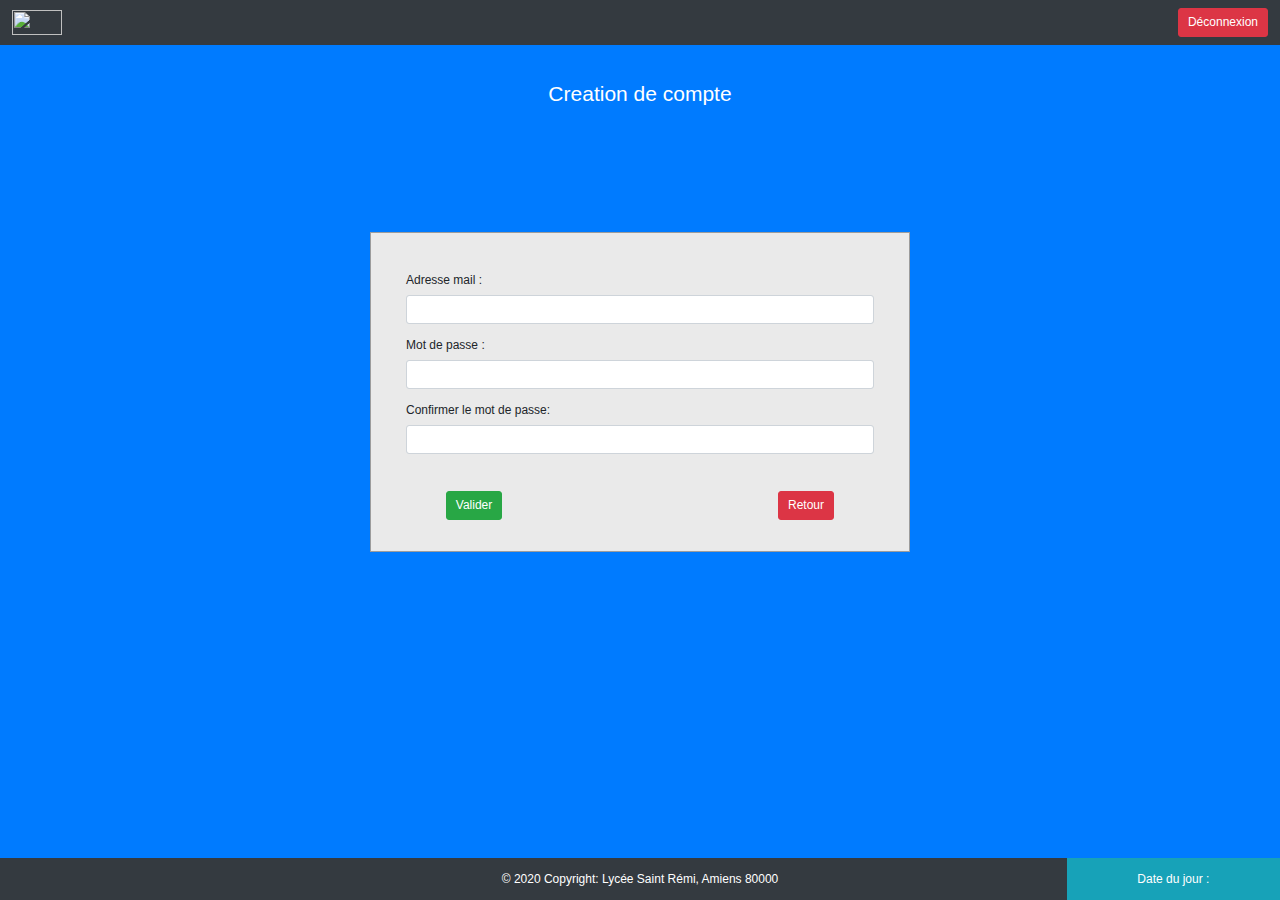
==== pageCreation/creationSession.html @ 226f3b45 "modification renommer fichier" ====
<!DOCTYPE html>
<html lang="fr">
<head>
    <title>Formulaire de création de compte</title>
    <meta charset="utf-8">
    <meta name="viewport" content="width=device-width, initial-scale=1, maximum-scale=1, user-scalable=no">
    <link rel="icon" type="image/png" href="../img/logo.png">

    <link rel="stylesheet" href="css/webfonts/all.min.css">
    <link rel="stylesheet" href="../composant/bootstrap/bootstrap.min.css">
    <link rel="stylesheet" href="../composant/confirm/jquery-confirm.min.css">
    <link rel="stylesheet" href="css/style.css">
    <link rel="stylesheet" href="../composant/noty/animate.css">
    <link rel="stylesheet" href="../composant/noty/noty.css">
    <link rel="stylesheet" href="../composant/noty/sunset.css">

    <script src="../composant/jquery.js"></script>
    <script src="../composant/bootstrap/bootstrap.bundle.min.js"></script>
    <script src="../composant/confirm/jquery-confirm.min.js"></script>
    <script src="../composant/personnel/class.std.js"></script>
    <script src="../composant/noty/noty.min.js"></script>
    <script src="js/index.js"></script>
</head>

<body>
<div id="menu"></div>

<div id="creation">
    <h3 class="text-center text-white pt-5">Creation de compte</h3>
    <div class="container">
        <div id="creation-row" class="row justify-content-center align-items-center">
            <div id="creation-column" class="col-md-6">
                <div id="creation-box" class="col-md-12">
                    <form id="creation-form" class="form" action="" method="post">
                        <div class="form-group mt-4">
                            <label for="email">Adresse mail :</label><br>
                            <input type="text" name="username" id="email" class="form-control">
                        </div>
                        <div class="form-group">
                            <label for="password">Mot de passe :</label><br>
                            <input type="text" name="password" id="password" class="form-control">
                        </div>
                        <div class="form-group">
                            <label for="confirmation">Confirmer le mot de passe:</label><br>
                            <input type="text" name="confirmation" id="confirmation" class="form-control">
                        </div>
                        <div class="row">
                            <div class="col-4">
                                <div class="form-group text-center">
                                    <button id="btnAjouter" type="button" class="btn btn-success" style="margin-top: 25px">Valider
                                    </button>
                                </div>
                            </div>
                            <div class="col-4">
                                <div class="form-group text-center mt-4">
                                    <div id="msg"></div>
                                </div>
                            </div>
                            <div class="col-4">
                                <div class="form-group text-center">
                                    <button type="button" class="btn btn-danger" style="margin-top: 25px">
                                        <a href="../index.html" class="text-white" style="text-decoration: none">Retour</a>
                                    </button>
                                </div>
                            </div>
                        </div>
                    </form>
                </div>
            </div>
        </div>
    </div>
</div>


<div id="pied"></div>

</body>
</html>
---- pageCreation/css/style.css ----
html  {
    height: 100%;
    font-size: 50%;  /* 62.5% of 16px = 10px */
}

body {
    font-family: 'Open Sans', sans-serif;
    margin: 0;
    padding: 0;
    background-color: #007bff;
    height: 100vh;
}

#creation .container #creation-row #creation-column #creation-box {
    margin-top: 120px;
    max-width: 600px;
    height: 320px;
    border: 1px solid #9C9C9C;
    background-color: #EAEAEA;
}
#creation .container #creation-row #creation-column #creation-box #creation-form {
    padding: 20px;
}


/* fixer certains paramètres en fonction de la taille de l'écran
Extra small <576px	Small ≥576px	 Medium ≥768px Large ≥992px	 Extra large ≥1200px
*/

/* pour une taille inférieure à 576 px */
@media (max-width: 576px) {
    .masquer {
        display : none;
    }
    .card-columns {
        column-count: 1;
    }
}

/* à partir de 576 px */
@media (min-width: 576px) {
    html  { font-size: 75.0%;  /* 75% of 16px = 12px */}
    .card-columns {
        column-count: 2;
    }
}

/* à partir de 768 px  */
@media (min-width: 768px) {
    .card-columns {
        column-count: 2;
    }
}

/* à partir de 992 px  */
@media (min-width: 992px) {
    .card-columns {
        column-count: 3;
    }
}

/* à partir de 1200 px */
@media (min-width: 1200px) {
    .card-columns {
        column-count: 4;
    }
}

/* à partir de 1600 px  */
@media (min-width: 1600px) {
    .card-columns {
        column-count: 5;
    }
}
---- composant/noty/noty.css ----
.noty_layout_mixin, #noty_layout__top, #noty_layout__topLeft, #noty_layout__topCenter, #noty_layout__topRight, #noty_layout__bottom, #noty_layout__bottomLeft, #noty_layout__bottomCenter, #noty_layout__bottomRight, #noty_layout__center, #noty_layout__centerLeft, #noty_layout__centerRight {
  position: fixed;
  margin: 0;
  padding: 0;
  z-index: 9999999;
  -webkit-transform: translateZ(0) scale(1, 1);
          transform: translateZ(0) scale(1, 1);
  -webkit-backface-visibility: hidden;
          backface-visibility: hidden;
  -webkit-font-smoothing: subpixel-antialiased;
  filter: blur(0);
  -webkit-filter: blur(0);
  max-width: 90%; }

#noty_layout__top {
  top: 0;
  left: 5%;
  width: 90%; }

#noty_layout__topLeft {
  top: 20px;
  left: 20px;
  width: 325px; }

#noty_layout__topCenter {
  top: 5%;
  left: 50%;
  width: 325px;
  -webkit-transform: translate(-webkit-calc(-50% - .5px)) translateZ(0) scale(1, 1);
          transform: translate(calc(-50% - .5px)) translateZ(0) scale(1, 1); }

#noty_layout__topRight {
  top: 20px;
  right: 20px;
  width: 325px; }

#noty_layout__bottom {
  bottom: 0;
  left: 5%;
  width: 90%; }

#noty_layout__bottomLeft {
  bottom: 20px;
  left: 20px;
  width: 325px; }

#noty_layout__bottomCenter {
  bottom: 5%;
  left: 50%;
  width: 325px;
  -webkit-transform: translate(-webkit-calc(-50% - .5px)) translateZ(0) scale(1, 1);
          transform: translate(calc(-50% - .5px)) translateZ(0) scale(1, 1); }

#noty_layout__bottomRight {
  bottom: 20px;
  right: 20px;
  width: 325px; }

#noty_layout__center {
  top: 50%;
  left: 50%;
  width: 325px;
  -webkit-transform: translate(-webkit-calc(-50% - .5px), -webkit-calc(-50% - .5px)) translateZ(0) scale(1, 1);
          transform: translate(calc(-50% - .5px), calc(-50% - .5px)) translateZ(0) scale(1, 1); }

#noty_layout__centerLeft {
  top: 50%;
  left: 20px;
  width: 325px;
  -webkit-transform: translate(0, -webkit-calc(-50% - .5px)) translateZ(0) scale(1, 1);
          transform: translate(0, calc(-50% - .5px)) translateZ(0) scale(1, 1); }

#noty_layout__centerRight {
  top: 50%;
  right: 20px;
  width: 325px;
  -webkit-transform: translate(0, -webkit-calc(-50% - .5px)) translateZ(0) scale(1, 1);
          transform: translate(0, calc(-50% - .5px)) translateZ(0) scale(1, 1); }

.noty_progressbar {
  display: none; }

.noty_has_timeout.noty_has_progressbar .noty_progressbar {
  display: block;
  position: absolute;
  left: 0;
  bottom: 0;
  height: 3px;
  width: 100%;
  background-color: #646464;
  opacity: 0.2;
  filter: alpha(opacity=10); }

.noty_bar {
  -webkit-backface-visibility: hidden;
  -webkit-transform: translate(0, 0) translateZ(0) scale(1, 1);
  -ms-transform: translate(0, 0) scale(1, 1);
      transform: translate(0, 0) scale(1, 1);
  -webkit-font-smoothing: subpixel-antialiased;
  overflow: hidden; }

.noty_effects_open {
  opacity: 0;
  -webkit-transform: translate(50%);
      -ms-transform: translate(50%);
          transform: translate(50%);
  -webkit-animation: noty_anim_in 0.5s cubic-bezier(0.68, -0.55, 0.265, 1.55);
          animation: noty_anim_in 0.5s cubic-bezier(0.68, -0.55, 0.265, 1.55);
  -webkit-animation-fill-mode: forwards;
          animation-fill-mode: forwards; }

.noty_effects_close {
  -webkit-animation: noty_anim_out 0.5s cubic-bezier(0.68, -0.55, 0.265, 1.55);
          animation: noty_anim_out 0.5s cubic-bezier(0.68, -0.55, 0.265, 1.55);
  -webkit-animation-fill-mode: forwards;
          animation-fill-mode: forwards; }

.noty_fix_effects_height {
  -webkit-animation: noty_anim_height 75ms ease-out;
          animation: noty_anim_height 75ms ease-out; }

.noty_close_with_click {
  cursor: pointer; }

.noty_close_button {
  position: absolute;
  top: 2px;
  right: 2px;
  font-weight: bold;
  width: 20px;
  height: 20px;
  text-align: center;
  line-height: 20px;
  background-color: rgba(0, 0, 0, 0.05);
  border-radius: 2px;
  cursor: pointer;
  -webkit-transition: all .2s ease-out;
  transition: all .2s ease-out; }

.noty_close_button:hover {
  background-color: rgba(0, 0, 0, 0.1); }

.noty_modal {
  position: fixed;
  width: 100%;
  height: 100%;
  background-color: #000;
  z-index: 10000;
  opacity: .3;
  left: 0;
  top: 0; }

.noty_modal.noty_modal_open {
  opacity: 0;
  -webkit-animation: noty_modal_in .3s ease-out;
          animation: noty_modal_in .3s ease-out; }

.noty_modal.noty_modal_close {
  -webkit-animation: noty_modal_out .3s ease-out;
          animation: noty_modal_out .3s ease-out;
  -webkit-animation-fill-mode: forwards;
          animation-fill-mode: forwards; }

@-webkit-keyframes noty_modal_in {
  100% {
    opacity: .3; } }

@keyframes noty_modal_in {
  100% {
    opacity: .3; } }

@-webkit-keyframes noty_modal_out {
  100% {
    opacity: 0; } }

@keyframes noty_modal_out {
  100% {
    opacity: 0; } }

@keyframes noty_modal_out {
  100% {
    opacity: 0; } }

@-webkit-keyframes noty_anim_in {
  100% {
    -webkit-transform: translate(0);
            transform: translate(0);
    opacity: 1; } }

@keyframes noty_anim_in {
  100% {
    -webkit-transform: translate(0);
            transform: translate(0);
    opacity: 1; } }

@-webkit-keyframes noty_anim_out {
  100% {
    -webkit-transform: translate(50%);
            transform: translate(50%);
    opacity: 0; } }

@keyframes noty_anim_out {
  100% {
    -webkit-transform: translate(50%);
            transform: translate(50%);
    opacity: 0; } }

@-webkit-keyframes noty_anim_height {
  100% {
    height: 0; } }

@keyframes noty_anim_height {
  100% {
    height: 0; } }

/*# sourceMappingURL=noty.css.map*/
---- composant/noty/sunset.css ----
.noty_theme__sunset.noty_bar {
  margin: 4px 0;
  overflow: hidden;
  border-radius: 2px;
  position: relative; }
  .noty_theme__sunset.noty_bar .noty_body {
    padding: 10px;
    font-size: 14px;
    text-shadow: 1px 1px 1px rgba(0, 0, 0, 0.1); }
  .noty_theme__sunset.noty_bar .noty_buttons {
    padding: 10px; }

.noty_theme__sunset.noty_type__alert,
.noty_theme__sunset.noty_type__notification {
  background-color: #073B4C;
  color: #fff; }
  .noty_theme__sunset.noty_type__alert .noty_progressbar,
  .noty_theme__sunset.noty_type__notification .noty_progressbar {
    background-color: #fff; }

.noty_theme__sunset.noty_type__warning {
  background-color: #FFD166;
  color: #fff; }

.noty_theme__sunset.noty_type__error {
  background-color: #EF476F;
  color: #fff; }
  .noty_theme__sunset.noty_type__error .noty_progressbar {
    opacity: .4; }

.noty_theme__sunset.noty_type__info,
.noty_theme__sunset.noty_type__information {
  background-color: #118AB2;
  color: #fff; }
  .noty_theme__sunset.noty_type__info .noty_progressbar,
  .noty_theme__sunset.noty_type__information .noty_progressbar {
    opacity: .6; }

.noty_theme__sunset.noty_type__success {
  background-color: #06D6A0;
  color: #fff; }
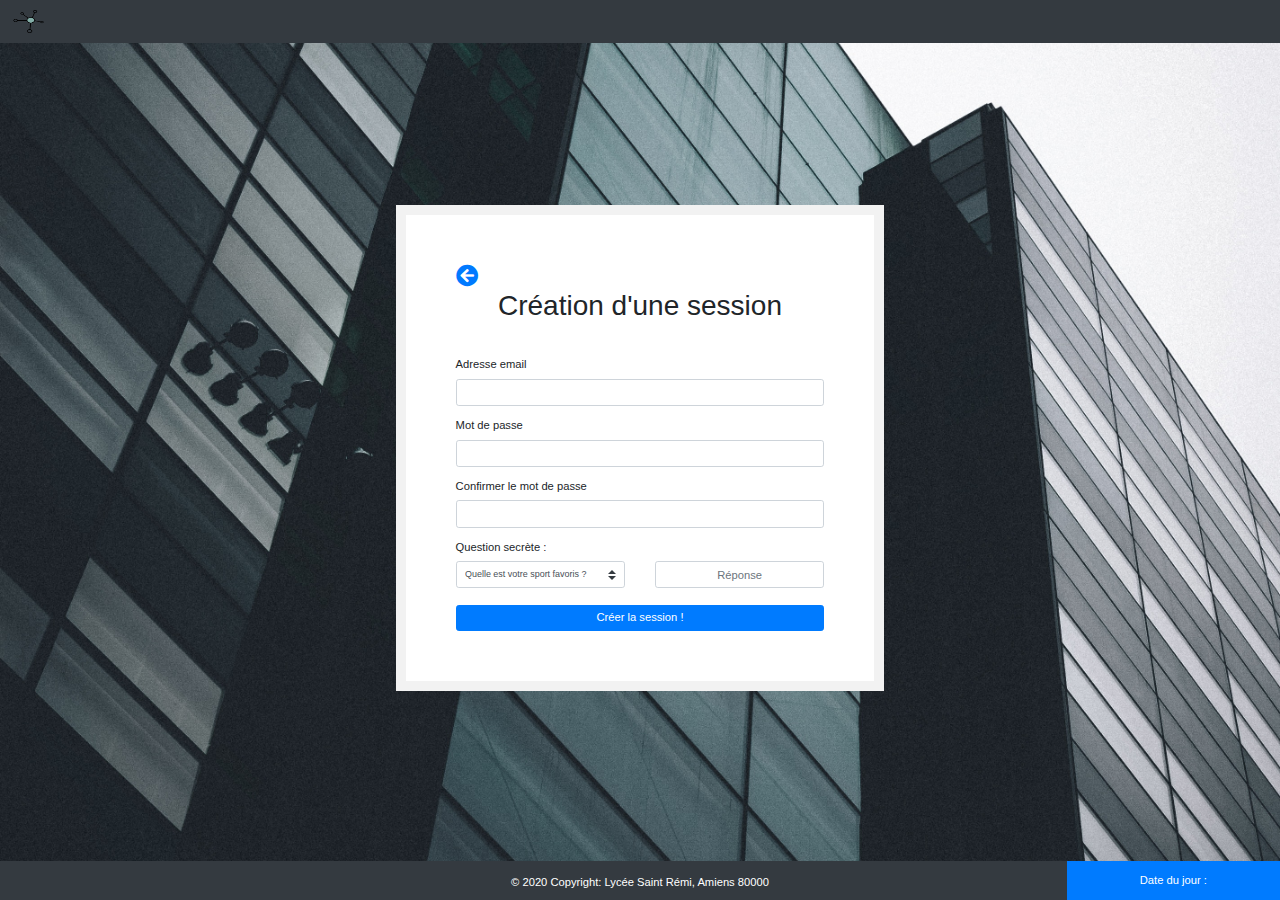
==== commit 90867d56: "New Update" ====
--- a/pageCreation/creationSession.html
+++ b/pageCreation/creationSession.html
@@ -6,70 +6,70 @@
     <meta name="viewport" content="width=device-width, initial-scale=1, maximum-scale=1, user-scalable=no">
     <link rel="icon" type="image/png" href="../img/logo.png">
 
-    <link rel="stylesheet" href="css/webfonts/all.min.css">
+    <link rel="stylesheet" href="../css/webfonts/all.min.css">
     <link rel="stylesheet" href="../composant/bootstrap/bootstrap.min.css">
     <link rel="stylesheet" href="../composant/confirm/jquery-confirm.min.css">
     <link rel="stylesheet" href="css/style.css">
-    <link rel="stylesheet" href="../composant/noty/animate.css">
-    <link rel="stylesheet" href="../composant/noty/noty.css">
-    <link rel="stylesheet" href="../composant/noty/sunset.css">
+
 
     <script src="../composant/jquery.js"></script>
     <script src="../composant/bootstrap/bootstrap.bundle.min.js"></script>
     <script src="../composant/confirm/jquery-confirm.min.js"></script>
     <script src="../composant/personnel/class.std.js"></script>
-    <script src="../composant/noty/noty.min.js"></script>
+
     <script src="js/index.js"></script>
 </head>
 
 <body>
 <div id="menu"></div>
 
-<div id="creation">
-    <h3 class="text-center text-white pt-5">Creation de compte</h3>
-    <div class="container">
-        <div id="creation-row" class="row justify-content-center align-items-center">
-            <div id="creation-column" class="col-md-6">
-                <div id="creation-box" class="col-md-12">
-                    <form id="creation-form" class="form" action="" method="post">
-                        <div class="form-group mt-4">
-                            <label for="email">Adresse mail :</label><br>
-                            <input type="text" name="username" id="email" class="form-control">
+<div class="container d-flex h-100">
+    <div class="row align-self-center vw-100">
+        <div class="form-box m-auto">
+            <a href="../index.html">
+                <i class="fas fa-arrow-circle-left fa-2x"></i>
+            </a>
+            <h1>Création d'une session</h1>
+            <div class="form-group mt-5">
+                <label for="email">Adresse email</label>
+                <input class="form-control text-center" id="email" type="text" name="Email">
+                <div id="msgAjout1" class="text-danger text-center"></div>
+            </div>
+            <div class="form-group">
+                <label for="password">Mot de passe</label>
+                <input class="form-control text-center" id="password" type="text" name="Password">
+                <div id="msgAjout2" class="text-danger text-center"></div>
+            </div>
+            <div class="form-group">
+                <label for="confirmation">Confirmer le mot de passe</label>
+                <input class="form-control text-center" type="password" id="confirmation" name="Confirmation">
+                <div id="msgAjout3" class="text-danger text-center"></div>
+            </div>
+            <div class="form-group">
+                <label for="question">Question secrète :</label>
+                <div class="row">
+                    <div class="col-6">
+                        <div class="input-group" style="font-size: 0.8em">
+                            <select class="custom-select" id="question">
+                                <option selected>Quelle est votre deuxième prénom ?</option>
+                                <option selected>Quelle est votre couleur préférée ?</option>
+                                <option selected>Quelle est votre ville natale ?</option>
+                                <option selected>Quelle est votre sport favoris ?</option>
+                            </select>
                         </div>
-                        <div class="form-group">
-                            <label for="password">Mot de passe :</label><br>
-                            <input type="text" name="password" id="password" class="form-control">
-                        </div>
-                        <div class="form-group">
-                            <label for="confirmation">Confirmer le mot de passe:</label><br>
-                            <input type="text" name="confirmation" id="confirmation" class="form-control">
-                        </div>
-                        <div class="row">
-                            <div class="col-4">
-                                <div class="form-group text-center">
-                                    <button id="btnAjouter" type="button" class="btn btn-success" style="margin-top: 25px">Valider
-                                    </button>
-                                </div>
-                            </div>
-                            <div class="col-4">
-                                <div class="form-group text-center mt-4">
-                                    <div id="msg"></div>
-                                </div>
-                            </div>
-                            <div class="col-4">
-                                <div class="form-group text-center">
-                                    <button type="button" class="btn btn-danger" style="margin-top: 25px">
-                                        <a href="../index.html" class="text-white" style="text-decoration: none">Retour</a>
-                                    </button>
-                                </div>
-                            </div>
-                        </div>
-                    </form>
+                    </div>
+                    <div class="col-6">
+                        <input type="text" name="question" id="reponse" class="form-control text-center" placeholder="Réponse">
+                        <div id="msgAjout4" class="text-danger text-center"></div>
+                    </div>
                 </div>
             </div>
+            <div id="msg" class="mt-4 text-center text-danger"></div>
+            <button class="btn btn-primary pt-1" id="btnAjouter">Créer la session !</button>
         </div>
     </div>
 </div>
+
 
 
 <div id="pied"></div>
--- a/css/webfonts/all.min.css
+++ b/css/webfonts/all.min.css
@@ -0,0 +1,5 @@
+/*!
+ * Font Awesome Free 5.12.0 by @fontawesome - https://fontawesome.com
+ * License - https://fontawesome.com/license/free (Icons: CC BY 4.0, Fonts: SIL OFL 1.1, Code: MIT License)
+ */
+.fa,.fab,.fad,.fal,.far,.fas{-moz-osx-font-smoothing:grayscale;-webkit-font-smoothing:antialiased;display:inline-block;font-style:normal;font-variant:normal;text-rendering:auto;line-height:1}.fa-lg{font-size:1.33333em;line-height:.75em;vertical-align:-.0667em}.fa-xs{font-size:.75em}.fa-sm{font-size:.875em}.fa-1x{font-size:1em}.fa-2x{font-size:2em}.fa-3x{font-size:3em}.fa-4x{font-size:4em}.fa-5x{font-size:5em}.fa-6x{font-size:6em}.fa-7x{font-size:7em}.fa-8x{font-size:8em}.fa-9x{font-size:9em}.fa-10x{font-size:10em}.fa-fw{text-align:center;width:1.25em}.fa-ul{list-style-type:none;margin-left:2.5em;padding-left:0}.fa-ul>li{position:relative}.fa-li{left:-2em;position:absolute;text-align:center;width:2em;line-height:inherit}.fa-border{border:.08em solid #eee;border-radius:.1em;padding:.2em .25em .15em}.fa-pull-left{float:left}.fa-pull-right{float:right}.fa.fa-pull-left,.fab.fa-pull-left,.fal.fa-pull-left,.far.fa-pull-left,.fas.fa-pull-left{margin-right:.3em}.fa.fa-pull-right,.fab.fa-pull-right,.fal.fa-pull-right,.far.fa-pull-right,.fas.fa-pull-right{margin-left:.3em}.fa-spin{-webkit-animation:fa-spin 2s linear infinite;animation:fa-spin 2s linear infinite}.fa-pulse{-webkit-animation:fa-spin 1s steps(8) infinite;animation:fa-spin 1s steps(8) infinite}@-webkit-keyframes fa-spin{0%{-webkit-transform:rotate(0deg);transform:rotate(0deg)}to{-webkit-transform:rotate(1turn);transform:rotate(1turn)}}@keyframes fa-spin{0%{-webkit-transform:rotate(0deg);transform:rotate(0deg)}to{-webkit-transform:rotate(1turn);transform:rotate(1turn)}}.fa-rotate-90{-ms-filter:"progid:DXImageTransform.Microsoft.BasicImage(rotation=1)";-webkit-transform:rotate(90deg);transform:rotate(90deg)}.fa-rotate-180{-ms-filter:"progid:DXImageTransform.Microsoft.BasicImage(rotation=2)";-webkit-transform:rotate(180deg);transform:rotate(180deg)}.fa-rotate-270{-ms-filter:"progid:DXImageTransform.Microsoft.BasicImage(rotation=3)";-webkit-transform:rotate(270deg);transform:rotate(270deg)}.fa-flip-horizontal{-ms-filter:"progid:DXImageTransform.Microsoft.BasicImage(rotation=0, mirror=1)";-webkit-transform:scaleX(-1);transform:scaleX(-1)}.fa-flip-vertical{-webkit-transform:scaleY(-1);transform:scaleY(-1)}.fa-flip-both,.fa-flip-horizontal.fa-flip-vertical,.fa-flip-vertical{-ms-filter:"progid:DXImageTransform.Microsoft.BasicImage(rotation=2, mirror=1)"}.fa-flip-both,.fa-flip-horizontal.fa-flip-vertical{-webkit-transform:scale(-1);transform:scale(-1)}:root .fa-flip-both,:root .fa-flip-horizontal,:root .fa-flip-vertical,:root .fa-rotate-90,:root .fa-rotate-180,:root .fa-rotate-270{-webkit-filter:none;filter:none}.fa-stack{display:inline-block;height:2em;line-height:2em;position:relative;vertical-align:middle;width:2.5em}.fa-stack-1x,.fa-stack-2x{left:0;position:absolute;text-align:center;width:100%}.fa-stack-1x{line-height:inherit}.fa-stack-2x{font-size:2em}.fa-inverse{color:#fff}.fa-500px:before{content:"\f26e"}.fa-accessible-icon:before{content:"\f368"}.fa-accusoft:before{content:"\f369"}.fa-acquisitions-incorporated:before{content:"\f6af"}.fa-ad:before{content:"\f641"}.fa-address-book:before{content:"\f2b9"}.fa-address-card:before{content:"\f2bb"}.fa-adjust:before{content:"\f042"}.fa-adn:before{content:"\f170"}.fa-adobe:before{content:"\f778"}.fa-adversal:before{content:"\f36a"}.fa-affiliatetheme:before{content:"\f36b"}.fa-air-freshener:before{content:"\f5d0"}.fa-airbnb:before{content:"\f834"}.fa-algolia:before{content:"\f36c"}.fa-align-center:before{content:"\f037"}.fa-align-justify:before{content:"\f039"}.fa-align-left:before{content:"\f036"}.fa-align-right:before{content:"\f038"}.fa-alipay:before{content:"\f642"}.fa-allergies:before{content:"\f461"}.fa-amazon:before{content:"\f270"}.fa-amazon-pay:before{content:"\f42c"}.fa-ambulance:before{content:"\f0f9"}.fa-american-sign-language-interpreting:before{content:"\f2a3"}.fa-amilia:before{content:"\f36d"}.fa-anchor:before{content:"\f13d"}.fa-android:before{content:"\f17b"}.fa-angellist:before{content:"\f209"}.fa-angle-double-down:before{content:"\f103"}.fa-angle-double-left:before{content:"\f100"}.fa-angle-double-right:before{content:"\f101"}.fa-angle-double-up:before{content:"\f102"}.fa-angle-down:before{content:"\f107"}.fa-angle-left:before{content:"\f104"}.fa-angle-right:before{content:"\f105"}.fa-angle-up:before{content:"\f106"}.fa-angry:before{content:"\f556"}.fa-angrycreative:before{content:"\f36e"}.fa-angular:before{content:"\f420"}.fa-ankh:before{content:"\f644"}.fa-app-store:before{content:"\f36f"}.fa-app-store-ios:before{content:"\f370"}.fa-apper:before{content:"\f371"}.fa-apple:before{content:"\f179"}.fa-apple-alt:before{content:"\f5d1"}.fa-apple-pay:before{content:"\f415"}.fa-archive:before{content:"\f187"}.fa-archway:before{content:"\f557"}.fa-arrow-alt-circle-down:before{content:"\f358"}.fa-arrow-alt-circle-left:before{content:"\f359"}.fa-arrow-alt-circle-right:before{content:"\f35a"}.fa-arrow-alt-circle-up:before{content:"\f35b"}.fa-arrow-circle-down:before{content:"\f0ab"}.fa-arrow-circle-left:before{content:"\f0a8"}.fa-arrow-circle-right:before{content:"\f0a9"}.fa-arrow-circle-up:before{content:"\f0aa"}.fa-arrow-down:before{content:"\f063"}.fa-arrow-left:before{content:"\f060"}.fa-arrow-right:before{content:"\f061"}.fa-arrow-up:before{content:"\f062"}.fa-arrows-alt:before{content:"\f0b2"}.fa-arrows-alt-h:before{content:"\f337"}.fa-arrows-alt-v:before{content:"\f338"}.fa-artstation:before{content:"\f77a"}.fa-assistive-listening-systems:before{content:"\f2a2"}.fa-asterisk:before{content:"\f069"}.fa-asymmetrik:before{content:"\f372"}.fa-at:before{content:"\f1fa"}.fa-atlas:before{content:"\f558"}.fa-atlassian:before{content:"\f77b"}.fa-atom:before{content:"\f5d2"}.fa-audible:before{content:"\f373"}.fa-audio-description:before{content:"\f29e"}.fa-autoprefixer:before{content:"\f41c"}.fa-avianex:before{content:"\f374"}.fa-aviato:before{content:"\f421"}.fa-award:before{content:"\f559"}.fa-aws:before{content:"\f375"}.fa-baby:before{content:"\f77c"}.fa-baby-carriage:before{content:"\f77d"}.fa-backspace:before{content:"\f55a"}.fa-backward:before{content:"\f04a"}.fa-bacon:before{content:"\f7e5"}.fa-bahai:before{content:"\f666"}.fa-balance-scale:before{content:"\f24e"}.fa-balance-scale-left:before{content:"\f515"}.fa-balance-scale-right:before{content:"\f516"}.fa-ban:before{content:"\f05e"}.fa-band-aid:before{content:"\f462"}.fa-bandcamp:before{content:"\f2d5"}.fa-barcode:before{content:"\f02a"}.fa-bars:before{content:"\f0c9"}.fa-baseball-ball:before{content:"\f433"}.fa-basketball-ball:before{content:"\f434"}.fa-bath:before{content:"\f2cd"}.fa-battery-empty:before{content:"\f244"}.fa-battery-full:before{content:"\f240"}.fa-battery-half:before{content:"\f242"}.fa-battery-quarter:before{content:"\f243"}.fa-battery-three-quarters:before{content:"\f241"}.fa-battle-net:before{content:"\f835"}.fa-bed:before{content:"\f236"}.fa-beer:before{content:"\f0fc"}.fa-behance:before{content:"\f1b4"}.fa-behance-square:before{content:"\f1b5"}.fa-bell:before{content:"\f0f3"}.fa-bell-slash:before{content:"\f1f6"}.fa-bezier-curve:before{content:"\f55b"}.fa-bible:before{content:"\f647"}.fa-bicycle:before{content:"\f206"}.fa-biking:before{content:"\f84a"}.fa-bimobject:before{content:"\f378"}.fa-binoculars:before{content:"\f1e5"}.fa-biohazard:before{content:"\f780"}.fa-birthday-cake:before{content:"\f1fd"}.fa-bitbucket:before{content:"\f171"}.fa-bitcoin:before{content:"\f379"}.fa-bity:before{content:"\f37a"}.fa-black-tie:before{content:"\f27e"}.fa-blackberry:before{content:"\f37b"}.fa-blender:before{content:"\f517"}.fa-blender-phone:before{content:"\f6b6"}.fa-blind:before{content:"\f29d"}.fa-blog:before{content:"\f781"}.fa-blogger:before{content:"\f37c"}.fa-blogger-b:before{content:"\f37d"}.fa-bluetooth:before{content:"\f293"}.fa-bluetooth-b:before{content:"\f294"}.fa-bold:before{content:"\f032"}.fa-bolt:before{content:"\f0e7"}.fa-bomb:before{content:"\f1e2"}.fa-bone:before{content:"\f5d7"}.fa-bong:before{content:"\f55c"}.fa-book:before{content:"\f02d"}.fa-book-dead:before{content:"\f6b7"}.fa-book-medical:before{content:"\f7e6"}.fa-book-open:before{content:"\f518"}.fa-book-reader:before{content:"\f5da"}.fa-bookmark:before{content:"\f02e"}.fa-bootstrap:before{content:"\f836"}.fa-border-all:before{content:"\f84c"}.fa-border-none:before{content:"\f850"}.fa-border-style:before{content:"\f853"}.fa-bowling-ball:before{content:"\f436"}.fa-box:before{content:"\f466"}.fa-box-open:before{content:"\f49e"}.fa-boxes:before{content:"\f468"}.fa-braille:before{content:"\f2a1"}.fa-brain:before{content:"\f5dc"}.fa-bread-slice:before{content:"\f7ec"}.fa-briefcase:before{content:"\f0b1"}.fa-briefcase-medical:before{content:"\f469"}.fa-broadcast-tower:before{content:"\f519"}.fa-broom:before{content:"\f51a"}.fa-brush:before{content:"\f55d"}.fa-btc:before{content:"\f15a"}.fa-buffer:before{content:"\f837"}.fa-bug:before{content:"\f188"}.fa-building:before{content:"\f1ad"}.fa-bullhorn:before{content:"\f0a1"}.fa-bullseye:before{content:"\f140"}.fa-burn:before{content:"\f46a"}.fa-buromobelexperte:before{content:"\f37f"}.fa-bus:before{content:"\f207"}.fa-bus-alt:before{content:"\f55e"}.fa-business-time:before{content:"\f64a"}.fa-buy-n-large:before{content:"\f8a6"}.fa-buysellads:before{content:"\f20d"}.fa-calculator:before{content:"\f1ec"}.fa-calendar:before{content:"\f133"}.fa-calendar-alt:before{content:"\f073"}.fa-calendar-check:before{content:"\f274"}.fa-calendar-day:before{content:"\f783"}.fa-calendar-minus:before{content:"\f272"}.fa-calendar-plus:before{content:"\f271"}.fa-calendar-times:before{content:"\f273"}.fa-calendar-week:before{content:"\f784"}.fa-camera:before{content:"\f030"}.fa-camera-retro:before{content:"\f083"}.fa-campground:before{content:"\f6bb"}.fa-canadian-maple-leaf:before{content:"\f785"}.fa-candy-cane:before{content:"\f786"}.fa-cannabis:before{content:"\f55f"}.fa-capsules:before{content:"\f46b"}.fa-car:before{content:"\f1b9"}.fa-car-alt:before{content:"\f5de"}.fa-car-battery:before{content:"\f5df"}.fa-car-crash:before{content:"\f5e1"}.fa-car-side:before{content:"\f5e4"}.fa-caravan:before{content:"\f8ff"}.fa-caret-down:before{content:"\f0d7"}.fa-caret-left:before{content:"\f0d9"}.fa-caret-right:before{content:"\f0da"}.fa-caret-square-down:before{content:"\f150"}.fa-caret-square-left:before{content:"\f191"}.fa-caret-square-right:before{content:"\f152"}.fa-caret-square-up:before{content:"\f151"}.fa-caret-up:before{content:"\f0d8"}.fa-carrot:before{content:"\f787"}.fa-cart-arrow-down:before{content:"\f218"}.fa-cart-plus:before{content:"\f217"}.fa-cash-register:before{content:"\f788"}.fa-cat:before{content:"\f6be"}.fa-cc-amazon-pay:before{content:"\f42d"}.fa-cc-amex:before{content:"\f1f3"}.fa-cc-apple-pay:before{content:"\f416"}.fa-cc-diners-club:before{content:"\f24c"}.fa-cc-discover:before{content:"\f1f2"}.fa-cc-jcb:before{content:"\f24b"}.fa-cc-mastercard:before{content:"\f1f1"}.fa-cc-paypal:before{content:"\f1f4"}.fa-cc-stripe:before{content:"\f1f5"}.fa-cc-visa:before{content:"\f1f0"}.fa-centercode:before{content:"\f380"}.fa-centos:before{content:"\f789"}.fa-certificate:before{content:"\f0a3"}.fa-chair:before{content:"\f6c0"}.fa-chalkboard:before{content:"\f51b"}.fa-chalkboard-teacher:before{content:"\f51c"}.fa-charging-station:before{content:"\f5e7"}.fa-chart-area:before{content:"\f1fe"}.fa-chart-bar:before{content:"\f080"}.fa-chart-line:before{content:"\f201"}.fa-chart-pie:before{content:"\f200"}.fa-check:before{content:"\f00c"}.fa-check-circle:before{content:"\f058"}.fa-check-double:before{content:"\f560"}.fa-check-square:before{content:"\f14a"}.fa-cheese:before{content:"\f7ef"}.fa-chess:before{content:"\f439"}.fa-chess-bishop:before{content:"\f43a"}.fa-chess-board:before{content:"\f43c"}.fa-chess-king:before{content:"\f43f"}.fa-chess-knight:before{content:"\f441"}.fa-chess-pawn:before{content:"\f443"}.fa-chess-queen:before{content:"\f445"}.fa-chess-rook:before{content:"\f447"}.fa-chevron-circle-down:before{content:"\f13a"}.fa-chevron-circle-left:before{content:"\f137"}.fa-chevron-circle-right:before{content:"\f138"}.fa-chevron-circle-up:before{content:"\f139"}.fa-chevron-down:before{content:"\f078"}.fa-chevron-left:before{content:"\f053"}.fa-chevron-right:before{content:"\f054"}.fa-chevron-up:before{content:"\f077"}.fa-child:before{content:"\f1ae"}.fa-chrome:before{content:"\f268"}.fa-chromecast:before{content:"\f838"}.fa-church:before{content:"\f51d"}.fa-circle:before{content:"\f111"}.fa-circle-notch:before{content:"\f1ce"}.fa-city:before{content:"\f64f"}.fa-clinic-medical:before{content:"\f7f2"}.fa-clipboard:before{content:"\f328"}.fa-clipboard-check:before{content:"\f46c"}.fa-clipboard-list:before{content:"\f46d"}.fa-clock:before{content:"\f017"}.fa-clone:before{content:"\f24d"}.fa-closed-captioning:before{content:"\f20a"}.fa-cloud:before{content:"\f0c2"}.fa-cloud-download-alt:before{content:"\f381"}.fa-cloud-meatball:before{content:"\f73b"}.fa-cloud-moon:before{content:"\f6c3"}.fa-cloud-moon-rain:before{content:"\f73c"}.fa-cloud-rain:before{content:"\f73d"}.fa-cloud-showers-heavy:before{content:"\f740"}.fa-cloud-sun:before{content:"\f6c4"}.fa-cloud-sun-rain:before{content:"\f743"}.fa-cloud-upload-alt:before{content:"\f382"}.fa-cloudscale:before{content:"\f383"}.fa-cloudsmith:before{content:"\f384"}.fa-cloudversify:before{content:"\f385"}.fa-cocktail:before{content:"\f561"}.fa-code:before{content:"\f121"}.fa-code-branch:before{content:"\f126"}.fa-codepen:before{content:"\f1cb"}.fa-codiepie:before{content:"\f284"}.fa-coffee:before{content:"\f0f4"}.fa-cog:before{content:"\f013"}.fa-cogs:before{content:"\f085"}.fa-coins:before{content:"\f51e"}.fa-columns:before{content:"\f0db"}.fa-comment:before{content:"\f075"}.fa-comment-alt:before{content:"\f27a"}.fa-comment-dollar:before{content:"\f651"}.fa-comment-dots:before{content:"\f4ad"}.fa-comment-medical:before{content:"\f7f5"}.fa-comment-slash:before{content:"\f4b3"}.fa-comments:before{content:"\f086"}.fa-comments-dollar:before{content:"\f653"}.fa-compact-disc:before{content:"\f51f"}.fa-compass:before{content:"\f14e"}.fa-compress:before{content:"\f066"}.fa-compress-alt:before{content:"\f422"}.fa-compress-arrows-alt:before{content:"\f78c"}.fa-concierge-bell:before{content:"\f562"}.fa-confluence:before{content:"\f78d"}.fa-connectdevelop:before{content:"\f20e"}.fa-contao:before{content:"\f26d"}.fa-cookie:before{content:"\f563"}.fa-cookie-bite:before{content:"\f564"}.fa-copy:before{content:"\f0c5"}.fa-copyright:before{content:"\f1f9"}.fa-cotton-bureau:before{content:"\f89e"}.fa-couch:before{content:"\f4b8"}.fa-cpanel:before{content:"\f388"}.fa-creative-commons:before{content:"\f25e"}.fa-creative-commons-by:before{content:"\f4e7"}.fa-creative-commons-nc:before{content:"\f4e8"}.fa-creative-commons-nc-eu:before{content:"\f4e9"}.fa-creative-commons-nc-jp:before{content:"\f4ea"}.fa-creative-commons-nd:before{content:"\f4eb"}.fa-creative-commons-pd:before{content:"\f4ec"}.fa-creative-commons-pd-alt:before{content:"\f4ed"}.fa-creative-commons-remix:before{content:"\f4ee"}.fa-creative-commons-sa:before{content:"\f4ef"}.fa-creative-commons-sampling:before{content:"\f4f0"}.fa-creative-commons-sampling-plus:before{content:"\f4f1"}.fa-creative-commons-share:before{content:"\f4f2"}.fa-creative-commons-zero:before{content:"\f4f3"}.fa-credit-card:before{content:"\f09d"}.fa-critical-role:before{content:"\f6c9"}.fa-crop:before{content:"\f125"}.fa-crop-alt:before{content:"\f565"}.fa-cross:before{content:"\f654"}.fa-crosshairs:before{content:"\f05b"}.fa-crow:before{content:"\f520"}.fa-crown:before{content:"\f521"}.fa-crutch:before{content:"\f7f7"}.fa-css3:before{content:"\f13c"}.fa-css3-alt:before{content:"\f38b"}.fa-cube:before{content:"\f1b2"}.fa-cubes:before{content:"\f1b3"}.fa-cut:before{content:"\f0c4"}.fa-cuttlefish:before{content:"\f38c"}.fa-d-and-d:before{content:"\f38d"}.fa-d-and-d-beyond:before{content:"\f6ca"}.fa-dashcube:before{content:"\f210"}.fa-database:before{content:"\f1c0"}.fa-deaf:before{content:"\f2a4"}.fa-delicious:before{content:"\f1a5"}.fa-democrat:before{content:"\f747"}.fa-deploydog:before{content:"\f38e"}.fa-deskpro:before{content:"\f38f"}.fa-desktop:before{content:"\f108"}.fa-dev:before{content:"\f6cc"}.fa-deviantart:before{content:"\f1bd"}.fa-dharmachakra:before{content:"\f655"}.fa-dhl:before{content:"\f790"}.fa-diagnoses:before{content:"\f470"}.fa-diaspora:before{content:"\f791"}.fa-dice:before{content:"\f522"}.fa-dice-d20:before{content:"\f6cf"}.fa-dice-d6:before{content:"\f6d1"}.fa-dice-five:before{content:"\f523"}.fa-dice-four:before{content:"\f524"}.fa-dice-one:before{content:"\f525"}.fa-dice-six:before{content:"\f526"}.fa-dice-three:before{content:"\f527"}.fa-dice-two:before{content:"\f528"}.fa-digg:before{content:"\f1a6"}.fa-digital-ocean:before{content:"\f391"}.fa-digital-tachograph:before{content:"\f566"}.fa-directions:before{content:"\f5eb"}.fa-discord:before{content:"\f392"}.fa-discourse:before{content:"\f393"}.fa-divide:before{content:"\f529"}.fa-dizzy:before{content:"\f567"}.fa-dna:before{content:"\f471"}.fa-dochub:before{content:"\f394"}.fa-docker:before{content:"\f395"}.fa-dog:before{content:"\f6d3"}.fa-dollar-sign:before{content:"\f155"}.fa-dolly:before{content:"\f472"}.fa-dolly-flatbed:before{content:"\f474"}.fa-donate:before{content:"\f4b9"}.fa-door-closed:before{content:"\f52a"}.fa-door-open:before{content:"\f52b"}.fa-dot-circle:before{content:"\f192"}.fa-dove:before{content:"\f4ba"}.fa-download:before{content:"\f019"}.fa-draft2digital:before{content:"\f396"}.fa-drafting-compass:before{content:"\f568"}.fa-dragon:before{content:"\f6d5"}.fa-draw-polygon:before{content:"\f5ee"}.fa-dribbble:before{content:"\f17d"}.fa-dribbble-square:before{content:"\f397"}.fa-dropbox:before{content:"\f16b"}.fa-drum:before{content:"\f569"}.fa-drum-steelpan:before{content:"\f56a"}.fa-drumstick-bite:before{content:"\f6d7"}.fa-drupal:before{content:"\f1a9"}.fa-dumbbell:before{content:"\f44b"}.fa-dumpster:before{content:"\f793"}.fa-dumpster-fire:before{content:"\f794"}.fa-dungeon:before{content:"\f6d9"}.fa-dyalog:before{content:"\f399"}.fa-earlybirds:before{content:"\f39a"}.fa-ebay:before{content:"\f4f4"}.fa-edge:before{content:"\f282"}.fa-edit:before{content:"\f044"}.fa-egg:before{content:"\f7fb"}.fa-eject:before{content:"\f052"}.fa-elementor:before{content:"\f430"}.fa-ellipsis-h:before{content:"\f141"}.fa-ellipsis-v:before{content:"\f142"}.fa-ello:before{content:"\f5f1"}.fa-ember:before{content:"\f423"}.fa-empire:before{content:"\f1d1"}.fa-envelope:before{content:"\f0e0"}.fa-envelope-open:before{content:"\f2b6"}.fa-envelope-open-text:before{content:"\f658"}.fa-envelope-square:before{content:"\f199"}.fa-envira:before{content:"\f299"}.fa-equals:before{content:"\f52c"}.fa-eraser:before{content:"\f12d"}.fa-erlang:before{content:"\f39d"}.fa-ethereum:before{content:"\f42e"}.fa-ethernet:before{content:"\f796"}.fa-etsy:before{content:"\f2d7"}.fa-euro-sign:before{content:"\f153"}.fa-evernote:before{content:"\f839"}.fa-exchange-alt:before{content:"\f362"}.fa-exclamation:before{content:"\f12a"}.fa-exclamation-circle:before{content:"\f06a"}.fa-exclamation-triangle:before{content:"\f071"}.fa-expand:before{content:"\f065"}.fa-expand-alt:before{content:"\f424"}.fa-expand-arrows-alt:before{content:"\f31e"}.fa-expeditedssl:before{content:"\f23e"}.fa-external-link-alt:before{content:"\f35d"}.fa-external-link-square-alt:before{content:"\f360"}.fa-eye:before{content:"\f06e"}.fa-eye-dropper:before{content:"\f1fb"}.fa-eye-slash:before{content:"\f070"}.fa-facebook:before{content:"\f09a"}.fa-facebook-f:before{content:"\f39e"}.fa-facebook-messenger:before{content:"\f39f"}.fa-facebook-square:before{content:"\f082"}.fa-fan:before{content:"\f863"}.fa-fantasy-flight-games:before{content:"\f6dc"}.fa-fast-backward:before{content:"\f049"}.fa-fast-forward:before{content:"\f050"}.fa-fax:before{content:"\f1ac"}.fa-feather:before{content:"\f52d"}.fa-feather-alt:before{content:"\f56b"}.fa-fedex:before{content:"\f797"}.fa-fedora:before{content:"\f798"}.fa-female:before{content:"\f182"}.fa-fighter-jet:before{content:"\f0fb"}.fa-figma:before{content:"\f799"}.fa-file:before{content:"\f15b"}.fa-file-alt:before{content:"\f15c"}.fa-file-archive:before{content:"\f1c6"}.fa-file-audio:before{content:"\f1c7"}.fa-file-code:before{content:"\f1c9"}.fa-file-contract:before{content:"\f56c"}.fa-file-csv:before{content:"\f6dd"}.fa-file-download:before{content:"\f56d"}.fa-file-excel:before{content:"\f1c3"}.fa-file-export:before{content:"\f56e"}.fa-file-image:before{content:"\f1c5"}.fa-file-import:before{content:"\f56f"}.fa-file-invoice:before{content:"\f570"}.fa-file-invoice-dollar:before{content:"\f571"}.fa-file-medical:before{content:"\f477"}.fa-file-medical-alt:before{content:"\f478"}.fa-file-pdf:before{content:"\f1c1"}.fa-file-powerpoint:before{content:"\f1c4"}.fa-file-prescription:before{content:"\f572"}.fa-file-signature:before{content:"\f573"}.fa-file-upload:before{content:"\f574"}.fa-file-video:before{content:"\f1c8"}.fa-file-word:before{content:"\f1c2"}.fa-fill:before{content:"\f575"}.fa-fill-drip:before{content:"\f576"}.fa-film:before{content:"\f008"}.fa-filter:before{content:"\f0b0"}.fa-fingerprint:before{content:"\f577"}.fa-fire:before{content:"\f06d"}.fa-fire-alt:before{content:"\f7e4"}.fa-fire-extinguisher:before{content:"\f134"}.fa-firefox:before{content:"\f269"}.fa-firefox-browser:before{content:"\f907"}.fa-first-aid:before{content:"\f479"}.fa-first-order:before{content:"\f2b0"}.fa-first-order-alt:before{content:"\f50a"}.fa-firstdraft:before{content:"\f3a1"}.fa-fish:before{content:"\f578"}.fa-fist-raised:before{content:"\f6de"}.fa-flag:before{content:"\f024"}.fa-flag-checkered:before{content:"\f11e"}.fa-flag-usa:before{content:"\f74d"}.fa-flask:before{content:"\f0c3"}.fa-flickr:before{content:"\f16e"}.fa-flipboard:before{content:"\f44d"}.fa-flushed:before{content:"\f579"}.fa-fly:before{content:"\f417"}.fa-folder:before{content:"\f07b"}.fa-folder-minus:before{content:"\f65d"}.fa-folder-open:before{content:"\f07c"}.fa-folder-plus:before{content:"\f65e"}.fa-font:before{content:"\f031"}.fa-font-awesome:before{content:"\f2b4"}.fa-font-awesome-alt:before{content:"\f35c"}.fa-font-awesome-flag:before{content:"\f425"}.fa-font-awesome-logo-full:before{content:"\f4e6"}.fa-fonticons:before{content:"\f280"}.fa-fonticons-fi:before{content:"\f3a2"}.fa-football-ball:before{content:"\f44e"}.fa-fort-awesome:before{content:"\f286"}.fa-fort-awesome-alt:before{content:"\f3a3"}.fa-forumbee:before{content:"\f211"}.fa-forward:before{content:"\f04e"}.fa-foursquare:before{content:"\f180"}.fa-free-code-camp:before{content:"\f2c5"}.fa-freebsd:before{content:"\f3a4"}.fa-frog:before{content:"\f52e"}.fa-frown:before{content:"\f119"}.fa-frown-open:before{content:"\f57a"}.fa-fulcrum:before{content:"\f50b"}.fa-funnel-dollar:before{content:"\f662"}.fa-futbol:before{content:"\f1e3"}.fa-galactic-republic:before{content:"\f50c"}.fa-galactic-senate:before{content:"\f50d"}.fa-gamepad:before{content:"\f11b"}.fa-gas-pump:before{content:"\f52f"}.fa-gavel:before{content:"\f0e3"}.fa-gem:before{content:"\f3a5"}.fa-genderless:before{content:"\f22d"}.fa-get-pocket:before{content:"\f265"}.fa-gg:before{content:"\f260"}.fa-gg-circle:before{content:"\f261"}.fa-ghost:before{content:"\f6e2"}.fa-gift:before{content:"\f06b"}.fa-gifts:before{content:"\f79c"}.fa-git:before{content:"\f1d3"}.fa-git-alt:before{content:"\f841"}.fa-git-square:before{content:"\f1d2"}.fa-github:before{content:"\f09b"}.fa-github-alt:before{content:"\f113"}.fa-github-square:before{content:"\f092"}.fa-gitkraken:before{content:"\f3a6"}.fa-gitlab:before{content:"\f296"}.fa-gitter:before{content:"\f426"}.fa-glass-cheers:before{content:"\f79f"}.fa-glass-martini:before{content:"\f000"}.fa-glass-martini-alt:before{content:"\f57b"}.fa-glass-whiskey:before{content:"\f7a0"}.fa-glasses:before{content:"\f530"}.fa-glide:before{content:"\f2a5"}.fa-glide-g:before{content:"\f2a6"}.fa-globe:before{content:"\f0ac"}.fa-globe-africa:before{content:"\f57c"}.fa-globe-americas:before{content:"\f57d"}.fa-globe-asia:before{content:"\f57e"}.fa-globe-europe:before{content:"\f7a2"}.fa-gofore:before{content:"\f3a7"}.fa-golf-ball:before{content:"\f450"}.fa-goodreads:before{content:"\f3a8"}.fa-goodreads-g:before{content:"\f3a9"}.fa-google:before{content:"\f1a0"}.fa-google-drive:before{content:"\f3aa"}.fa-google-play:before{content:"\f3ab"}.fa-google-plus:before{content:"\f2b3"}.fa-google-plus-g:before{content:"\f0d5"}.fa-google-plus-square:before{content:"\f0d4"}.fa-google-wallet:before{content:"\f1ee"}.fa-gopuram:before{content:"\f664"}.fa-graduation-cap:before{content:"\f19d"}.fa-gratipay:before{content:"\f184"}.fa-grav:before{content:"\f2d6"}.fa-greater-than:before{content:"\f531"}.fa-greater-than-equal:before{content:"\f532"}.fa-grimace:before{content:"\f57f"}.fa-grin:before{content:"\f580"}.fa-grin-alt:before{content:"\f581"}.fa-grin-beam:before{content:"\f582"}.fa-grin-beam-sweat:before{content:"\f583"}.fa-grin-hearts:before{content:"\f584"}.fa-grin-squint:before{content:"\f585"}.fa-grin-squint-tears:before{content:"\f586"}.fa-grin-stars:before{content:"\f587"}.fa-grin-tears:before{content:"\f588"}.fa-grin-tongue:before{content:"\f589"}.fa-grin-tongue-squint:before{content:"\f58a"}.fa-grin-tongue-wink:before{content:"\f58b"}.fa-grin-wink:before{content:"\f58c"}.fa-grip-horizontal:before{content:"\f58d"}.fa-grip-lines:before{content:"\f7a4"}.fa-grip-lines-vertical:before{content:"\f7a5"}.fa-grip-vertical:before{content:"\f58e"}.fa-gripfire:before{content:"\f3ac"}.fa-grunt:before{content:"\f3ad"}.fa-guitar:before{content:"\f7a6"}.fa-gulp:before{content:"\f3ae"}.fa-h-square:before{content:"\f0fd"}.fa-hacker-news:before{content:"\f1d4"}.fa-hacker-news-square:before{content:"\f3af"}.fa-hackerrank:before{content:"\f5f7"}.fa-hamburger:before{content:"\f805"}.fa-hammer:before{content:"\f6e3"}.fa-hamsa:before{content:"\f665"}.fa-hand-holding:before{content:"\f4bd"}.fa-hand-holding-heart:before{content:"\f4be"}.fa-hand-holding-usd:before{content:"\f4c0"}.fa-hand-lizard:before{content:"\f258"}.fa-hand-middle-finger:before{content:"\f806"}.fa-hand-paper:before{content:"\f256"}.fa-hand-peace:before{content:"\f25b"}.fa-hand-point-down:before{content:"\f0a7"}.fa-hand-point-left:before{content:"\f0a5"}.fa-hand-point-right:before{content:"\f0a4"}.fa-hand-point-up:before{content:"\f0a6"}.fa-hand-pointer:before{content:"\f25a"}.fa-hand-rock:before{content:"\f255"}.fa-hand-scissors:before{content:"\f257"}.fa-hand-spock:before{content:"\f259"}.fa-hands:before{content:"\f4c2"}.fa-hands-helping:before{content:"\f4c4"}.fa-handshake:before{content:"\f2b5"}.fa-hanukiah:before{content:"\f6e6"}.fa-hard-hat:before{content:"\f807"}.fa-hashtag:before{content:"\f292"}.fa-hat-cowboy:before{content:"\f8c0"}.fa-hat-cowboy-side:before{content:"\f8c1"}.fa-hat-wizard:before{content:"\f6e8"}.fa-hdd:before{content:"\f0a0"}.fa-heading:before{content:"\f1dc"}.fa-headphones:before{content:"\f025"}.fa-headphones-alt:before{content:"\f58f"}.fa-headset:before{content:"\f590"}.fa-heart:before{content:"\f004"}.fa-heart-broken:before{content:"\f7a9"}.fa-heartbeat:before{content:"\f21e"}.fa-helicopter:before{content:"\f533"}.fa-highlighter:before{content:"\f591"}.fa-hiking:before{content:"\f6ec"}.fa-hippo:before{content:"\f6ed"}.fa-hips:before{content:"\f452"}.fa-hire-a-helper:before{content:"\f3b0"}.fa-history:before{content:"\f1da"}.fa-hockey-puck:before{content:"\f453"}.fa-holly-berry:before{content:"\f7aa"}.fa-home:before{content:"\f015"}.fa-hooli:before{content:"\f427"}.fa-hornbill:before{content:"\f592"}.fa-horse:before{content:"\f6f0"}.fa-horse-head:before{content:"\f7ab"}.fa-hospital:before{content:"\f0f8"}.fa-hospital-alt:before{content:"\f47d"}.fa-hospital-symbol:before{content:"\f47e"}.fa-hot-tub:before{content:"\f593"}.fa-hotdog:before{content:"\f80f"}.fa-hotel:before{content:"\f594"}.fa-hotjar:before{content:"\f3b1"}.fa-hourglass:before{content:"\f254"}.fa-hourglass-end:before{content:"\f253"}.fa-hourglass-half:before{content:"\f252"}.fa-hourglass-start:before{content:"\f251"}.fa-house-damage:before{content:"\f6f1"}.fa-houzz:before{content:"\f27c"}.fa-hryvnia:before{content:"\f6f2"}.fa-html5:before{content:"\f13b"}.fa-hubspot:before{content:"\f3b2"}.fa-i-cursor:before{content:"\f246"}.fa-ice-cream:before{content:"\f810"}.fa-icicles:before{content:"\f7ad"}.fa-icons:before{content:"\f86d"}.fa-id-badge:before{content:"\f2c1"}.fa-id-card:before{content:"\f2c2"}.fa-id-card-alt:before{content:"\f47f"}.fa-ideal:before{content:"\f913"}.fa-igloo:before{content:"\f7ae"}.fa-image:before{content:"\f03e"}.fa-images:before{content:"\f302"}.fa-imdb:before{content:"\f2d8"}.fa-inbox:before{content:"\f01c"}.fa-indent:before{content:"\f03c"}.fa-industry:before{content:"\f275"}.fa-infinity:before{content:"\f534"}.fa-info:before{content:"\f129"}.fa-info-circle:before{content:"\f05a"}.fa-instagram:before{content:"\f16d"}.fa-intercom:before{content:"\f7af"}.fa-internet-explorer:before{content:"\f26b"}.fa-invision:before{content:"\f7b0"}.fa-ioxhost:before{content:"\f208"}.fa-italic:before{content:"\f033"}.fa-itch-io:before{content:"\f83a"}.fa-itunes:before{content:"\f3b4"}.fa-itunes-note:before{content:"\f3b5"}.fa-java:before{content:"\f4e4"}.fa-jedi:before{content:"\f669"}.fa-jedi-order:before{content:"\f50e"}.fa-jenkins:before{content:"\f3b6"}.fa-jira:before{content:"\f7b1"}.fa-joget:before{content:"\f3b7"}.fa-joint:before{content:"\f595"}.fa-joomla:before{content:"\f1aa"}.fa-journal-whills:before{content:"\f66a"}.fa-js:before{content:"\f3b8"}.fa-js-square:before{content:"\f3b9"}.fa-jsfiddle:before{content:"\f1cc"}.fa-kaaba:before{content:"\f66b"}.fa-kaggle:before{content:"\f5fa"}.fa-key:before{content:"\f084"}.fa-keybase:before{content:"\f4f5"}.fa-keyboard:before{content:"\f11c"}.fa-keycdn:before{content:"\f3ba"}.fa-khanda:before{content:"\f66d"}.fa-kickstarter:before{content:"\f3bb"}.fa-kickstarter-k:before{content:"\f3bc"}.fa-kiss:before{content:"\f596"}.fa-kiss-beam:before{content:"\f597"}.fa-kiss-wink-heart:before{content:"\f598"}.fa-kiwi-bird:before{content:"\f535"}.fa-korvue:before{content:"\f42f"}.fa-landmark:before{content:"\f66f"}.fa-language:before{content:"\f1ab"}.fa-laptop:before{content:"\f109"}.fa-laptop-code:before{content:"\f5fc"}.fa-laptop-medical:before{content:"\f812"}.fa-laravel:before{content:"\f3bd"}.fa-lastfm:before{content:"\f202"}.fa-lastfm-square:before{content:"\f203"}.fa-laugh:before{content:"\f599"}.fa-laugh-beam:before{content:"\f59a"}.fa-laugh-squint:before{content:"\f59b"}.fa-laugh-wink:before{content:"\f59c"}.fa-layer-group:before{content:"\f5fd"}.fa-leaf:before{content:"\f06c"}.fa-leanpub:before{content:"\f212"}.fa-lemon:before{content:"\f094"}.fa-less:before{content:"\f41d"}.fa-less-than:before{content:"\f536"}.fa-less-than-equal:before{content:"\f537"}.fa-level-down-alt:before{content:"\f3be"}.fa-level-up-alt:before{content:"\f3bf"}.fa-life-ring:before{content:"\f1cd"}.fa-lightbulb:before{content:"\f0eb"}.fa-line:before{content:"\f3c0"}.fa-link:before{content:"\f0c1"}.fa-linkedin:before{content:"\f08c"}.fa-linkedin-in:before{content:"\f0e1"}.fa-linode:before{content:"\f2b8"}.fa-linux:before{content:"\f17c"}.fa-lira-sign:before{content:"\f195"}.fa-list:before{content:"\f03a"}.fa-list-alt:before{content:"\f022"}.fa-list-ol:before{content:"\f0cb"}.fa-list-ul:before{content:"\f0ca"}.fa-location-arrow:before{content:"\f124"}.fa-lock:before{content:"\f023"}.fa-lock-open:before{content:"\f3c1"}.fa-long-arrow-alt-down:before{content:"\f309"}.fa-long-arrow-alt-left:before{content:"\f30a"}.fa-long-arrow-alt-right:before{content:"\f30b"}.fa-long-arrow-alt-up:before{content:"\f30c"}.fa-low-vision:before{content:"\f2a8"}.fa-luggage-cart:before{content:"\f59d"}.fa-lyft:before{content:"\f3c3"}.fa-magento:before{content:"\f3c4"}.fa-magic:before{content:"\f0d0"}.fa-magnet:before{content:"\f076"}.fa-mail-bulk:before{content:"\f674"}.fa-mailchimp:before{content:"\f59e"}.fa-male:before{content:"\f183"}.fa-mandalorian:before{content:"\f50f"}.fa-map:before{content:"\f279"}.fa-map-marked:before{content:"\f59f"}.fa-map-marked-alt:before{content:"\f5a0"}.fa-map-marker:before{content:"\f041"}.fa-map-marker-alt:before{content:"\f3c5"}.fa-map-pin:before{content:"\f276"}.fa-map-signs:before{content:"\f277"}.fa-markdown:before{content:"\f60f"}.fa-marker:before{content:"\f5a1"}.fa-mars:before{content:"\f222"}.fa-mars-double:before{content:"\f227"}.fa-mars-stroke:before{content:"\f229"}.fa-mars-stroke-h:before{content:"\f22b"}.fa-mars-stroke-v:before{content:"\f22a"}.fa-mask:before{content:"\f6fa"}.fa-mastodon:before{content:"\f4f6"}.fa-maxcdn:before{content:"\f136"}.fa-mdb:before{content:"\f8ca"}.fa-medal:before{content:"\f5a2"}.fa-medapps:before{content:"\f3c6"}.fa-medium:before{content:"\f23a"}.fa-medium-m:before{content:"\f3c7"}.fa-medkit:before{content:"\f0fa"}.fa-medrt:before{content:"\f3c8"}.fa-meetup:before{content:"\f2e0"}.fa-megaport:before{content:"\f5a3"}.fa-meh:before{content:"\f11a"}.fa-meh-blank:before{content:"\f5a4"}.fa-meh-rolling-eyes:before{content:"\f5a5"}.fa-memory:before{content:"\f538"}.fa-mendeley:before{content:"\f7b3"}.fa-menorah:before{content:"\f676"}.fa-mercury:before{content:"\f223"}.fa-meteor:before{content:"\f753"}.fa-microblog:before{content:"\f91a"}.fa-microchip:before{content:"\f2db"}.fa-microphone:before{content:"\f130"}.fa-microphone-alt:before{content:"\f3c9"}.fa-microphone-alt-slash:before{content:"\f539"}.fa-microphone-slash:before{content:"\f131"}.fa-microscope:before{content:"\f610"}.fa-microsoft:before{content:"\f3ca"}.fa-minus:before{content:"\f068"}.fa-minus-circle:before{content:"\f056"}.fa-minus-square:before{content:"\f146"}.fa-mitten:before{content:"\f7b5"}.fa-mix:before{content:"\f3cb"}.fa-mixcloud:before{content:"\f289"}.fa-mizuni:before{content:"\f3cc"}.fa-mobile:before{content:"\f10b"}.fa-mobile-alt:before{content:"\f3cd"}.fa-modx:before{content:"\f285"}.fa-monero:before{content:"\f3d0"}.fa-money-bill:before{content:"\f0d6"}.fa-money-bill-alt:before{content:"\f3d1"}.fa-money-bill-wave:before{content:"\f53a"}.fa-money-bill-wave-alt:before{content:"\f53b"}.fa-money-check:before{content:"\f53c"}.fa-money-check-alt:before{content:"\f53d"}.fa-monument:before{content:"\f5a6"}.fa-moon:before{content:"\f186"}.fa-mortar-pestle:before{content:"\f5a7"}.fa-mosque:before{content:"\f678"}.fa-motorcycle:before{content:"\f21c"}.fa-mountain:before{content:"\f6fc"}.fa-mouse:before{content:"\f8cc"}.fa-mouse-pointer:before{content:"\f245"}.fa-mug-hot:before{content:"\f7b6"}.fa-music:before{content:"\f001"}.fa-napster:before{content:"\f3d2"}.fa-neos:before{content:"\f612"}.fa-network-wired:before{content:"\f6ff"}.fa-neuter:before{content:"\f22c"}.fa-newspaper:before{content:"\f1ea"}.fa-nimblr:before{content:"\f5a8"}.fa-node:before{content:"\f419"}.fa-node-js:before{content:"\f3d3"}.fa-not-equal:before{content:"\f53e"}.fa-notes-medical:before{content:"\f481"}.fa-npm:before{content:"\f3d4"}.fa-ns8:before{content:"\f3d5"}.fa-nutritionix:before{content:"\f3d6"}.fa-object-group:before{content:"\f247"}.fa-object-ungroup:before{content:"\f248"}.fa-odnoklassniki:before{content:"\f263"}.fa-odnoklassniki-square:before{content:"\f264"}.fa-oil-can:before{content:"\f613"}.fa-old-republic:before{content:"\f510"}.fa-om:before{content:"\f679"}.fa-opencart:before{content:"\f23d"}.fa-openid:before{content:"\f19b"}.fa-opera:before{content:"\f26a"}.fa-optin-monster:before{content:"\f23c"}.fa-orcid:before{content:"\f8d2"}.fa-osi:before{content:"\f41a"}.fa-otter:before{content:"\f700"}.fa-outdent:before{content:"\f03b"}.fa-page4:before{content:"\f3d7"}.fa-pagelines:before{content:"\f18c"}.fa-pager:before{content:"\f815"}.fa-paint-brush:before{content:"\f1fc"}.fa-paint-roller:before{content:"\f5aa"}.fa-palette:before{content:"\f53f"}.fa-palfed:before{content:"\f3d8"}.fa-pallet:before{content:"\f482"}.fa-paper-plane:before{content:"\f1d8"}.fa-paperclip:before{content:"\f0c6"}.fa-parachute-box:before{content:"\f4cd"}.fa-paragraph:before{content:"\f1dd"}.fa-parking:before{content:"\f540"}.fa-passport:before{content:"\f5ab"}.fa-pastafarianism:before{content:"\f67b"}.fa-paste:before{content:"\f0ea"}.fa-patreon:before{content:"\f3d9"}.fa-pause:before{content:"\f04c"}.fa-pause-circle:before{content:"\f28b"}.fa-paw:before{content:"\f1b0"}.fa-paypal:before{content:"\f1ed"}.fa-peace:before{content:"\f67c"}.fa-pen:before{content:"\f304"}.fa-pen-alt:before{content:"\f305"}.fa-pen-fancy:before{content:"\f5ac"}.fa-pen-nib:before{content:"\f5ad"}.fa-pen-square:before{content:"\f14b"}.fa-pencil-alt:before{content:"\f303"}.fa-pencil-ruler:before{content:"\f5ae"}.fa-penny-arcade:before{content:"\f704"}.fa-people-carry:before{content:"\f4ce"}.fa-pepper-hot:before{content:"\f816"}.fa-percent:before{content:"\f295"}.fa-percentage:before{content:"\f541"}.fa-periscope:before{content:"\f3da"}.fa-person-booth:before{content:"\f756"}.fa-phabricator:before{content:"\f3db"}.fa-phoenix-framework:before{content:"\f3dc"}.fa-phoenix-squadron:before{content:"\f511"}.fa-phone:before{content:"\f095"}.fa-phone-alt:before{content:"\f879"}.fa-phone-slash:before{content:"\f3dd"}.fa-phone-square:before{content:"\f098"}.fa-phone-square-alt:before{content:"\f87b"}.fa-phone-volume:before{content:"\f2a0"}.fa-photo-video:before{content:"\f87c"}.fa-php:before{content:"\f457"}.fa-pied-piper:before{content:"\f2ae"}.fa-pied-piper-alt:before{content:"\f1a8"}.fa-pied-piper-hat:before{content:"\f4e5"}.fa-pied-piper-pp:before{content:"\f1a7"}.fa-pied-piper-square:before{content:"\f91e"}.fa-piggy-bank:before{content:"\f4d3"}.fa-pills:before{content:"\f484"}.fa-pinterest:before{content:"\f0d2"}.fa-pinterest-p:before{content:"\f231"}.fa-pinterest-square:before{content:"\f0d3"}.fa-pizza-slice:before{content:"\f818"}.fa-place-of-worship:before{content:"\f67f"}.fa-plane:before{content:"\f072"}.fa-plane-arrival:before{content:"\f5af"}.fa-plane-departure:before{content:"\f5b0"}.fa-play:before{content:"\f04b"}.fa-play-circle:before{content:"\f144"}.fa-playstation:before{content:"\f3df"}.fa-plug:before{content:"\f1e6"}.fa-plus:before{content:"\f067"}.fa-plus-circle:before{content:"\f055"}.fa-plus-square:before{content:"\f0fe"}.fa-podcast:before{content:"\f2ce"}.fa-poll:before{content:"\f681"}.fa-poll-h:before{content:"\f682"}.fa-poo:before{content:"\f2fe"}.fa-poo-storm:before{content:"\f75a"}.fa-poop:before{content:"\f619"}.fa-portrait:before{content:"\f3e0"}.fa-pound-sign:before{content:"\f154"}.fa-power-off:before{content:"\f011"}.fa-pray:before{content:"\f683"}.fa-praying-hands:before{content:"\f684"}.fa-prescription:before{content:"\f5b1"}.fa-prescription-bottle:before{content:"\f485"}.fa-prescription-bottle-alt:before{content:"\f486"}.fa-print:before{content:"\f02f"}.fa-procedures:before{content:"\f487"}.fa-product-hunt:before{content:"\f288"}.fa-project-diagram:before{content:"\f542"}.fa-pushed:before{content:"\f3e1"}.fa-puzzle-piece:before{content:"\f12e"}.fa-python:before{content:"\f3e2"}.fa-qq:before{content:"\f1d6"}.fa-qrcode:before{content:"\f029"}.fa-question:before{content:"\f128"}.fa-question-circle:before{content:"\f059"}.fa-quidditch:before{content:"\f458"}.fa-quinscape:before{content:"\f459"}.fa-quora:before{content:"\f2c4"}.fa-quote-left:before{content:"\f10d"}.fa-quote-right:before{content:"\f10e"}.fa-quran:before{content:"\f687"}.fa-r-project:before{content:"\f4f7"}.fa-radiation:before{content:"\f7b9"}.fa-radiation-alt:before{content:"\f7ba"}.fa-rainbow:before{content:"\f75b"}.fa-random:before{content:"\f074"}.fa-raspberry-pi:before{content:"\f7bb"}.fa-ravelry:before{content:"\f2d9"}.fa-react:before{content:"\f41b"}.fa-reacteurope:before{content:"\f75d"}.fa-readme:before{content:"\f4d5"}.fa-rebel:before{content:"\f1d0"}.fa-receipt:before{content:"\f543"}.fa-record-vinyl:before{content:"\f8d9"}.fa-recycle:before{content:"\f1b8"}.fa-red-river:before{content:"\f3e3"}.fa-reddit:before{content:"\f1a1"}.fa-reddit-alien:before{content:"\f281"}.fa-reddit-square:before{content:"\f1a2"}.fa-redhat:before{content:"\f7bc"}.fa-redo:before{content:"\f01e"}.fa-redo-alt:before{content:"\f2f9"}.fa-registered:before{content:"\f25d"}.fa-remove-format:before{content:"\f87d"}.fa-renren:before{content:"\f18b"}.fa-reply:before{content:"\f3e5"}.fa-reply-all:before{content:"\f122"}.fa-replyd:before{content:"\f3e6"}.fa-republican:before{content:"\f75e"}.fa-researchgate:before{content:"\f4f8"}.fa-resolving:before{content:"\f3e7"}.fa-restroom:before{content:"\f7bd"}.fa-retweet:before{content:"\f079"}.fa-rev:before{content:"\f5b2"}.fa-ribbon:before{content:"\f4d6"}.fa-ring:before{content:"\f70b"}.fa-road:before{content:"\f018"}.fa-robot:before{content:"\f544"}.fa-rocket:before{content:"\f135"}.fa-rocketchat:before{content:"\f3e8"}.fa-rockrms:before{content:"\f3e9"}.fa-route:before{content:"\f4d7"}.fa-rss:before{content:"\f09e"}.fa-rss-square:before{content:"\f143"}.fa-ruble-sign:before{content:"\f158"}.fa-ruler:before{content:"\f545"}.fa-ruler-combined:before{content:"\f546"}.fa-ruler-horizontal:before{content:"\f547"}.fa-ruler-vertical:before{content:"\f548"}.fa-running:before{content:"\f70c"}.fa-rupee-sign:before{content:"\f156"}.fa-sad-cry:before{content:"\f5b3"}.fa-sad-tear:before{content:"\f5b4"}.fa-safari:before{content:"\f267"}.fa-salesforce:before{content:"\f83b"}.fa-sass:before{content:"\f41e"}.fa-satellite:before{content:"\f7bf"}.fa-satellite-dish:before{content:"\f7c0"}.fa-save:before{content:"\f0c7"}.fa-schlix:before{content:"\f3ea"}.fa-school:before{content:"\f549"}.fa-screwdriver:before{content:"\f54a"}.fa-scribd:before{content:"\f28a"}.fa-scroll:before{content:"\f70e"}.fa-sd-card:before{content:"\f7c2"}.fa-search:before{content:"\f002"}.fa-search-dollar:before{content:"\f688"}.fa-search-location:before{content:"\f689"}.fa-search-minus:before{content:"\f010"}.fa-search-plus:before{content:"\f00e"}.fa-searchengin:before{content:"\f3eb"}.fa-seedling:before{content:"\f4d8"}.fa-sellcast:before{content:"\f2da"}.fa-sellsy:before{content:"\f213"}.fa-server:before{content:"\f233"}.fa-servicestack:before{content:"\f3ec"}.fa-shapes:before{content:"\f61f"}.fa-share:before{content:"\f064"}.fa-share-alt:before{content:"\f1e0"}.fa-share-alt-square:before{content:"\f1e1"}.fa-share-square:before{content:"\f14d"}.fa-shekel-sign:before{content:"\f20b"}.fa-shield-alt:before{content:"\f3ed"}.fa-ship:before{content:"\f21a"}.fa-shipping-fast:before{content:"\f48b"}.fa-shirtsinbulk:before{content:"\f214"}.fa-shoe-prints:before{content:"\f54b"}.fa-shopping-bag:before{content:"\f290"}.fa-shopping-basket:before{content:"\f291"}.fa-shopping-cart:before{content:"\f07a"}.fa-shopware:before{content:"\f5b5"}.fa-shower:before{content:"\f2cc"}.fa-shuttle-van:before{content:"\f5b6"}.fa-sign:before{content:"\f4d9"}.fa-sign-in-alt:before{content:"\f2f6"}.fa-sign-language:before{content:"\f2a7"}.fa-sign-out-alt:before{content:"\f2f5"}.fa-signal:before{content:"\f012"}.fa-signature:before{content:"\f5b7"}.fa-sim-card:before{content:"\f7c4"}.fa-simplybuilt:before{content:"\f215"}.fa-sistrix:before{content:"\f3ee"}.fa-sitemap:before{content:"\f0e8"}.fa-sith:before{content:"\f512"}.fa-skating:before{content:"\f7c5"}.fa-sketch:before{content:"\f7c6"}.fa-skiing:before{content:"\f7c9"}.fa-skiing-nordic:before{content:"\f7ca"}.fa-skull:before{content:"\f54c"}.fa-skull-crossbones:before{content:"\f714"}.fa-skyatlas:before{content:"\f216"}.fa-skype:before{content:"\f17e"}.fa-slack:before{content:"\f198"}.fa-slack-hash:before{content:"\f3ef"}.fa-slash:before{content:"\f715"}.fa-sleigh:before{content:"\f7cc"}.fa-sliders-h:before{content:"\f1de"}.fa-slideshare:before{content:"\f1e7"}.fa-smile:before{content:"\f118"}.fa-smile-beam:before{content:"\f5b8"}.fa-smile-wink:before{content:"\f4da"}.fa-smog:before{content:"\f75f"}.fa-smoking:before{content:"\f48d"}.fa-smoking-ban:before{content:"\f54d"}.fa-sms:before{content:"\f7cd"}.fa-snapchat:before{content:"\f2ab"}.fa-snapchat-ghost:before{content:"\f2ac"}.fa-snapchat-square:before{content:"\f2ad"}.fa-snowboarding:before{content:"\f7ce"}.fa-snowflake:before{content:"\f2dc"}.fa-snowman:before{content:"\f7d0"}.fa-snowplow:before{content:"\f7d2"}.fa-socks:before{content:"\f696"}.fa-solar-panel:before{content:"\f5ba"}.fa-sort:before{content:"\f0dc"}.fa-sort-alpha-down:before{content:"\f15d"}.fa-sort-alpha-down-alt:before{content:"\f881"}.fa-sort-alpha-up:before{content:"\f15e"}.fa-sort-alpha-up-alt:before{content:"\f882"}.fa-sort-amount-down:before{content:"\f160"}.fa-sort-amount-down-alt:before{content:"\f884"}.fa-sort-amount-up:before{content:"\f161"}.fa-sort-amount-up-alt:before{content:"\f885"}.fa-sort-down:before{content:"\f0dd"}.fa-sort-numeric-down:before{content:"\f162"}.fa-sort-numeric-down-alt:before{content:"\f886"}.fa-sort-numeric-up:before{content:"\f163"}.fa-sort-numeric-up-alt:before{content:"\f887"}.fa-sort-up:before{content:"\f0de"}.fa-soundcloud:before{content:"\f1be"}.fa-sourcetree:before{content:"\f7d3"}.fa-spa:before{content:"\f5bb"}.fa-space-shuttle:before{content:"\f197"}.fa-speakap:before{content:"\f3f3"}.fa-speaker-deck:before{content:"\f83c"}.fa-spell-check:before{content:"\f891"}.fa-spider:before{content:"\f717"}.fa-spinner:before{content:"\f110"}.fa-splotch:before{content:"\f5bc"}.fa-spotify:before{content:"\f1bc"}.fa-spray-can:before{content:"\f5bd"}.fa-square:before{content:"\f0c8"}.fa-square-full:before{content:"\f45c"}.fa-square-root-alt:before{content:"\f698"}.fa-squarespace:before{content:"\f5be"}.fa-stack-exchange:before{content:"\f18d"}.fa-stack-overflow:before{content:"\f16c"}.fa-stackpath:before{content:"\f842"}.fa-stamp:before{content:"\f5bf"}.fa-star:before{content:"\f005"}.fa-star-and-crescent:before{content:"\f699"}.fa-star-half:before{content:"\f089"}.fa-star-half-alt:before{content:"\f5c0"}.fa-star-of-david:before{content:"\f69a"}.fa-star-of-life:before{content:"\f621"}.fa-staylinked:before{content:"\f3f5"}.fa-steam:before{content:"\f1b6"}.fa-steam-square:before{content:"\f1b7"}.fa-steam-symbol:before{content:"\f3f6"}.fa-step-backward:before{content:"\f048"}.fa-step-forward:before{content:"\f051"}.fa-stethoscope:before{content:"\f0f1"}.fa-sticker-mule:before{content:"\f3f7"}.fa-sticky-note:before{content:"\f249"}.fa-stop:before{content:"\f04d"}.fa-stop-circle:before{content:"\f28d"}.fa-stopwatch:before{content:"\f2f2"}.fa-store:before{content:"\f54e"}.fa-store-alt:before{content:"\f54f"}.fa-strava:before{content:"\f428"}.fa-stream:before{content:"\f550"}.fa-street-view:before{content:"\f21d"}.fa-strikethrough:before{content:"\f0cc"}.fa-stripe:before{content:"\f429"}.fa-stripe-s:before{content:"\f42a"}.fa-stroopwafel:before{content:"\f551"}.fa-studiovinari:before{content:"\f3f8"}.fa-stumbleupon:before{content:"\f1a4"}.fa-stumbleupon-circle:before{content:"\f1a3"}.fa-subscript:before{content:"\f12c"}.fa-subway:before{content:"\f239"}.fa-suitcase:before{content:"\f0f2"}.fa-suitcase-rolling:before{content:"\f5c1"}.fa-sun:before{content:"\f185"}.fa-superpowers:before{content:"\f2dd"}.fa-superscript:before{content:"\f12b"}.fa-supple:before{content:"\f3f9"}.fa-surprise:before{content:"\f5c2"}.fa-suse:before{content:"\f7d6"}.fa-swatchbook:before{content:"\f5c3"}.fa-swift:before{content:"\f8e1"}.fa-swimmer:before{content:"\f5c4"}.fa-swimming-pool:before{content:"\f5c5"}.fa-symfony:before{content:"\f83d"}.fa-synagogue:before{content:"\f69b"}.fa-sync:before{content:"\f021"}.fa-sync-alt:before{content:"\f2f1"}.fa-syringe:before{content:"\f48e"}.fa-table:before{content:"\f0ce"}.fa-table-tennis:before{content:"\f45d"}.fa-tablet:before{content:"\f10a"}.fa-tablet-alt:before{content:"\f3fa"}.fa-tablets:before{content:"\f490"}.fa-tachometer-alt:before{content:"\f3fd"}.fa-tag:before{content:"\f02b"}.fa-tags:before{content:"\f02c"}.fa-tape:before{content:"\f4db"}.fa-tasks:before{content:"\f0ae"}.fa-taxi:before{content:"\f1ba"}.fa-teamspeak:before{content:"\f4f9"}.fa-teeth:before{content:"\f62e"}.fa-teeth-open:before{content:"\f62f"}.fa-telegram:before{content:"\f2c6"}.fa-telegram-plane:before{content:"\f3fe"}.fa-temperature-high:before{content:"\f769"}.fa-temperature-low:before{content:"\f76b"}.fa-tencent-weibo:before{content:"\f1d5"}.fa-tenge:before{content:"\f7d7"}.fa-terminal:before{content:"\f120"}.fa-text-height:before{content:"\f034"}.fa-text-width:before{content:"\f035"}.fa-th:before{content:"\f00a"}.fa-th-large:before{content:"\f009"}.fa-th-list:before{content:"\f00b"}.fa-the-red-yeti:before{content:"\f69d"}.fa-theater-masks:before{content:"\f630"}.fa-themeco:before{content:"\f5c6"}.fa-themeisle:before{content:"\f2b2"}.fa-thermometer:before{content:"\f491"}.fa-thermometer-empty:before{content:"\f2cb"}.fa-thermometer-full:before{content:"\f2c7"}.fa-thermometer-half:before{content:"\f2c9"}.fa-thermometer-quarter:before{content:"\f2ca"}.fa-thermometer-three-quarters:before{content:"\f2c8"}.fa-think-peaks:before{content:"\f731"}.fa-thumbs-down:before{content:"\f165"}.fa-thumbs-up:before{content:"\f164"}.fa-thumbtack:before{content:"\f08d"}.fa-ticket-alt:before{content:"\f3ff"}.fa-times:before{content:"\f00d"}.fa-times-circle:before{content:"\f057"}.fa-tint:before{content:"\f043"}.fa-tint-slash:before{content:"\f5c7"}.fa-tired:before{content:"\f5c8"}.fa-toggle-off:before{content:"\f204"}.fa-toggle-on:before{content:"\f205"}.fa-toilet:before{content:"\f7d8"}.fa-toilet-paper:before{content:"\f71e"}.fa-toolbox:before{content:"\f552"}.fa-tools:before{content:"\f7d9"}.fa-tooth:before{content:"\f5c9"}.fa-torah:before{content:"\f6a0"}.fa-torii-gate:before{content:"\f6a1"}.fa-tractor:before{content:"\f722"}.fa-trade-federation:before{content:"\f513"}.fa-trademark:before{content:"\f25c"}.fa-traffic-light:before{content:"\f637"}.fa-trailer:before{content:"\f941"}.fa-train:before{content:"\f238"}.fa-tram:before{content:"\f7da"}.fa-transgender:before{content:"\f224"}.fa-transgender-alt:before{content:"\f225"}.fa-trash:before{content:"\f1f8"}.fa-trash-alt:before{content:"\f2ed"}.fa-trash-restore:before{content:"\f829"}.fa-trash-restore-alt:before{content:"\f82a"}.fa-tree:before{content:"\f1bb"}.fa-trello:before{content:"\f181"}.fa-tripadvisor:before{content:"\f262"}.fa-trophy:before{content:"\f091"}.fa-truck:before{content:"\f0d1"}.fa-truck-loading:before{content:"\f4de"}.fa-truck-monster:before{content:"\f63b"}.fa-truck-moving:before{content:"\f4df"}.fa-truck-pickup:before{content:"\f63c"}.fa-tshirt:before{content:"\f553"}.fa-tty:before{content:"\f1e4"}.fa-tumblr:before{content:"\f173"}.fa-tumblr-square:before{content:"\f174"}.fa-tv:before{content:"\f26c"}.fa-twitch:before{content:"\f1e8"}.fa-twitter:before{content:"\f099"}.fa-twitter-square:before{content:"\f081"}.fa-typo3:before{content:"\f42b"}.fa-uber:before{content:"\f402"}.fa-ubuntu:before{content:"\f7df"}.fa-uikit:before{content:"\f403"}.fa-umbraco:before{content:"\f8e8"}.fa-umbrella:before{content:"\f0e9"}.fa-umbrella-beach:before{content:"\f5ca"}.fa-underline:before{content:"\f0cd"}.fa-undo:before{content:"\f0e2"}.fa-undo-alt:before{content:"\f2ea"}.fa-uniregistry:before{content:"\f404"}.fa-unity:before{content:"\f949"}.fa-universal-access:before{content:"\f29a"}.fa-university:before{content:"\f19c"}.fa-unlink:before{content:"\f127"}.fa-unlock:before{content:"\f09c"}.fa-unlock-alt:before{content:"\f13e"}.fa-untappd:before{content:"\f405"}.fa-upload:before{content:"\f093"}.fa-ups:before{content:"\f7e0"}.fa-usb:before{content:"\f287"}.fa-user:before{content:"\f007"}.fa-user-alt:before{content:"\f406"}.fa-user-alt-slash:before{content:"\f4fa"}.fa-user-astronaut:before{content:"\f4fb"}.fa-user-check:before{content:"\f4fc"}.fa-user-circle:before{content:"\f2bd"}.fa-user-clock:before{content:"\f4fd"}.fa-user-cog:before{content:"\f4fe"}.fa-user-edit:before{content:"\f4ff"}.fa-user-friends:before{content:"\f500"}.fa-user-graduate:before{content:"\f501"}.fa-user-injured:before{content:"\f728"}.fa-user-lock:before{content:"\f502"}.fa-user-md:before{content:"\f0f0"}.fa-user-minus:before{content:"\f503"}.fa-user-ninja:before{content:"\f504"}.fa-user-nurse:before{content:"\f82f"}.fa-user-plus:before{content:"\f234"}.fa-user-secret:before{content:"\f21b"}.fa-user-shield:before{content:"\f505"}.fa-user-slash:before{content:"\f506"}.fa-user-tag:before{content:"\f507"}.fa-user-tie:before{content:"\f508"}.fa-user-times:before{content:"\f235"}.fa-users:before{content:"\f0c0"}.fa-users-cog:before{content:"\f509"}.fa-usps:before{content:"\f7e1"}.fa-ussunnah:before{content:"\f407"}.fa-utensil-spoon:before{content:"\f2e5"}.fa-utensils:before{content:"\f2e7"}.fa-vaadin:before{content:"\f408"}.fa-vector-square:before{content:"\f5cb"}.fa-venus:before{content:"\f221"}.fa-venus-double:before{content:"\f226"}.fa-venus-mars:before{content:"\f228"}.fa-viacoin:before{content:"\f237"}.fa-viadeo:before{content:"\f2a9"}.fa-viadeo-square:before{content:"\f2aa"}.fa-vial:before{content:"\f492"}.fa-vials:before{content:"\f493"}.fa-viber:before{content:"\f409"}.fa-video:before{content:"\f03d"}.fa-video-slash:before{content:"\f4e2"}.fa-vihara:before{content:"\f6a7"}.fa-vimeo:before{content:"\f40a"}.fa-vimeo-square:before{content:"\f194"}.fa-vimeo-v:before{content:"\f27d"}.fa-vine:before{content:"\f1ca"}.fa-vk:before{content:"\f189"}.fa-vnv:before{content:"\f40b"}.fa-voicemail:before{content:"\f897"}.fa-volleyball-ball:before{content:"\f45f"}.fa-volume-down:before{content:"\f027"}.fa-volume-mute:before{content:"\f6a9"}.fa-volume-off:before{content:"\f026"}.fa-volume-up:before{content:"\f028"}.fa-vote-yea:before{content:"\f772"}.fa-vr-cardboard:before{content:"\f729"}.fa-vuejs:before{content:"\f41f"}.fa-walking:before{content:"\f554"}.fa-wallet:before{content:"\f555"}.fa-warehouse:before{content:"\f494"}.fa-water:before{content:"\f773"}.fa-wave-square:before{content:"\f83e"}.fa-waze:before{content:"\f83f"}.fa-weebly:before{content:"\f5cc"}.fa-weibo:before{content:"\f18a"}.fa-weight:before{content:"\f496"}.fa-weight-hanging:before{content:"\f5cd"}.fa-weixin:before{content:"\f1d7"}.fa-whatsapp:before{content:"\f232"}.fa-whatsapp-square:before{content:"\f40c"}.fa-wheelchair:before{content:"\f193"}.fa-whmcs:before{content:"\f40d"}.fa-wifi:before{content:"\f1eb"}.fa-wikipedia-w:before{content:"\f266"}.fa-wind:before{content:"\f72e"}.fa-window-close:before{content:"\f410"}.fa-window-maximize:before{content:"\f2d0"}.fa-window-minimize:before{content:"\f2d1"}.fa-window-restore:before{content:"\f2d2"}.fa-windows:before{content:"\f17a"}.fa-wine-bottle:before{content:"\f72f"}.fa-wine-glass:before{content:"\f4e3"}.fa-wine-glass-alt:before{content:"\f5ce"}.fa-wix:before{content:"\f5cf"}.fa-wizards-of-the-coast:before{content:"\f730"}.fa-wolf-pack-battalion:before{content:"\f514"}.fa-won-sign:before{content:"\f159"}.fa-wordpress:before{content:"\f19a"}.fa-wordpress-simple:before{content:"\f411"}.fa-wpbeginner:before{content:"\f297"}.fa-wpexplorer:before{content:"\f2de"}.fa-wpforms:before{content:"\f298"}.fa-wpressr:before{content:"\f3e4"}.fa-wrench:before{content:"\f0ad"}.fa-x-ray:before{content:"\f497"}.fa-xbox:before{content:"\f412"}.fa-xing:before{content:"\f168"}.fa-xing-square:before{content:"\f169"}.fa-y-combinator:before{content:"\f23b"}.fa-yahoo:before{content:"\f19e"}.fa-yammer:before{content:"\f840"}.fa-yandex:before{content:"\f413"}.fa-yandex-international:before{content:"\f414"}.fa-yarn:before{content:"\f7e3"}.fa-yelp:before{content:"\f1e9"}.fa-yen-sign:before{content:"\f157"}.fa-yin-yang:before{content:"\f6ad"}.fa-yoast:before{content:"\f2b1"}.fa-youtube:before{content:"\f167"}.fa-youtube-square:before{content:"\f431"}.fa-zhihu:before{content:"\f63f"}.sr-only{border:0;clip:rect(0,0,0,0);height:1px;margin:-1px;overflow:hidden;padding:0;position:absolute;width:1px}.sr-only-focusable:active,.sr-only-focusable:focus{clip:auto;height:auto;margin:0;overflow:visible;position:static;width:auto}@font-face{font-family:"Font Awesome 5 Brands";font-style:normal;font-weight:normal;font-display:auto;src:url(../webfonts/fa-brands-400.eot);src:url(../webfonts/fa-brands-400.eot?#iefix) format("embedded-opentype"),url(../webfonts/fa-brands-400.woff2) format("woff2"),url(../webfonts/fa-brands-400.woff) format("woff"),url(../webfonts/fa-brands-400.ttf) format("truetype"),url(../webfonts/fa-brands-400.svg#fontawesome) format("svg")}.fab{font-family:"Font Awesome 5 Brands"}@font-face{font-family:"Font Awesome 5 Free";font-style:normal;font-weight:400;font-display:auto;src:url(../webfonts/fa-regular-400.eot);src:url(../webfonts/fa-regular-400.eot?#iefix) format("embedded-opentype"),url(../webfonts/fa-regular-400.woff2) format("woff2"),url(../webfonts/fa-regular-400.woff) format("woff"),url(../webfonts/fa-regular-400.ttf) format("truetype"),url(../webfonts/fa-regular-400.svg#fontawesome) format("svg")}.far{font-weight:400}@font-face{font-family:"Font Awesome 5 Free";font-style:normal;font-weight:900;font-display:auto;src:url(../webfonts/fa-solid-900.eot);src:url(../webfonts/fa-solid-900.eot?#iefix) format("embedded-opentype"),url(../webfonts/fa-solid-900.woff2) format("woff2"),url(../webfonts/fa-solid-900.woff) format("woff"),url(../webfonts/fa-solid-900.ttf) format("truetype"),url(../webfonts/fa-solid-900.svg#fontawesome) format("svg")}.fa,.far,.fas{font-family:"Font Awesome 5 Free"}.fa,.fas{font-weight:900}--- a/pageCreation/css/style.css
+++ b/pageCreation/css/style.css
@@ -1,74 +1,59 @@
 html  {
     height: 100%;
-    font-size: 50%;  /* 62.5% of 16px = 10px */
+    font-size: 0.7em;  /* 62.5% of 16px = 10px */
+    overflow: hidden;
 }
 
 body {
     font-family: 'Open Sans', sans-serif;
     margin: 0;
     padding: 0;
-    background-color: #007bff;
-    height: 100vh;
+    background-image: url("../../img/bg.jpg");
+    background-attachment: fixed;
+    background-repeat: no-repeat;
+    background-position: center;
+    background-size: cover;
+    /*background-color: #6b747d;*/
+    height: 90vh;
 }
 
-#creation .container #creation-row #creation-column #creation-box {
-    margin-top: 120px;
-    max-width: 600px;
-    height: 320px;
-    border: 1px solid #9C9C9C;
-    background-color: #EAEAEA;
+.fix{
+    position: fixed;
+    top: 480px;
+    left: 44%;
 }
-#creation .container #creation-row #creation-column #creation-box #creation-form {
-    padding: 20px;
+
+.fontRed{
+    font-size: 0.7rem;
+    color: red;
+    width: 100px;
 }
 
 
-/* fixer certains paramètres en fonction de la taille de l'écran
-Extra small <576px	Small ≥576px	 Medium ≥768px Large ≥992px	 Extra large ≥1200px
-*/
-
-/* pour une taille inférieure à 576 px */
-@media (max-width: 576px) {
-    .masquer {
-        display : none;
-    }
-    .card-columns {
-        column-count: 1;
-    }
+.form-box {
+    max-width: 500px;
+    padding: 50px;
+    background: #ffffff;
+    border: 10px solid #f2f2f2;
+    margin-top: 100px;
+    animation:opacity 1s;
 }
 
-/* à partir de 576 px */
-@media (min-width: 576px) {
-    html  { font-size: 75.0%;  /* 75% of 16px = 12px */}
-    .card-columns {
-        column-count: 2;
-    }
+h1, p {
+    text-align: center;
 }
 
-/* à partir de 768 px  */
-@media (min-width: 768px) {
-    .card-columns {
-        column-count: 2;
-    }
+button, textarea {
+    width: 100%;
 }
 
-/* à partir de 992 px  */
-@media (min-width: 992px) {
-    .card-columns {
-        column-count: 3;
-    }
+.fas{
+    color: #007aff;
 }
 
-/* à partir de 1200 px */
-@media (min-width: 1200px) {
-    .card-columns {
-        column-count: 4;
-    }
-}
 
-/* à partir de 1600 px  */
-@media (min-width: 1600px) {
-    .card-columns {
-        column-count: 5;
-    }
+/* Effet opacité lié a animation de form-box*/
+@keyframes opacity{
+    from{opacity:0%;}
+    to{opacity:100%;}
 }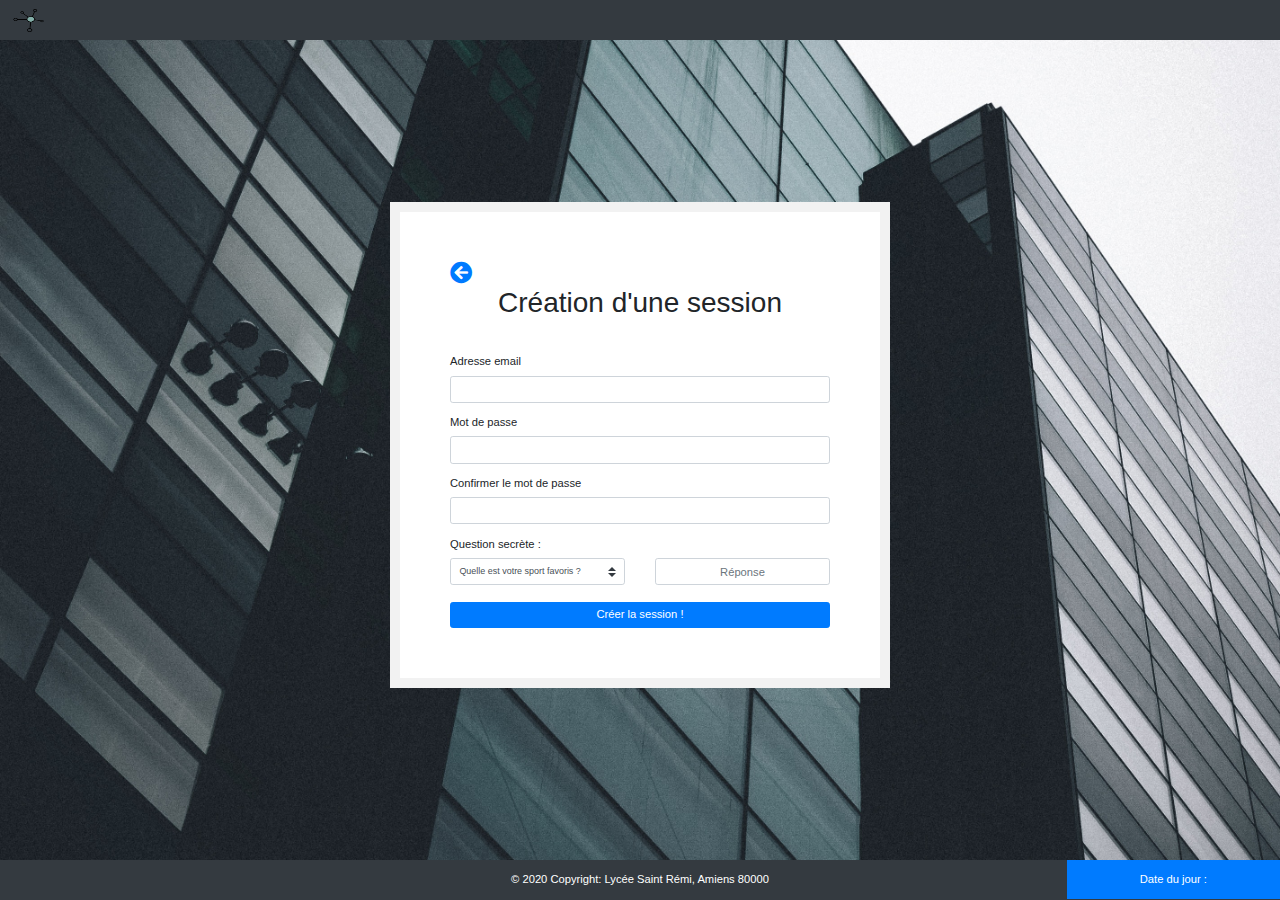
==== commit ee79d8ae: "Update v0.4" ====
--- a/pageCreation/creationSession.html
+++ b/pageCreation/creationSession.html
@@ -6,21 +6,30 @@
     <meta name="viewport" content="width=device-width, initial-scale=1, maximum-scale=1, user-scalable=no">
     <link rel="icon" type="image/png" href="../img/logo.png">
 
+    <link rel="stylesheet" href="css/style.css">
     <link rel="stylesheet" href="../css/webfonts/all.min.css">
+
     <link rel="stylesheet" href="../composant/bootstrap/bootstrap.min.css">
     <link rel="stylesheet" href="../composant/confirm/jquery-confirm.min.css">
-    <link rel="stylesheet" href="css/style.css">
 
+    <link rel="stylesheet" href="../composant/noty/animate.css">
+    <link rel="stylesheet" href="../composant/noty/noty.css">
+    <link rel="stylesheet" href="../composant/noty/sunset.css">
 
     <script src="../composant/jquery.js"></script>
+
     <script src="../composant/bootstrap/bootstrap.bundle.min.js"></script>
+
     <script src="../composant/confirm/jquery-confirm.min.js"></script>
+
     <script src="../composant/personnel/class.std.js"></script>
+
+    <script src="../composant/noty/noty.min.js"></script>
 
     <script src="js/index.js"></script>
 </head>
 
-<body>
+<body class="px-0">
 <div id="menu"></div>
 
 <div class="container d-flex h-100">
@@ -53,7 +62,7 @@
                             <select class="custom-select" id="question">
                                 <option selected>Quelle est votre deuxième prénom ?</option>
                                 <option selected>Quelle est votre couleur préférée ?</option>
-                                <option selected>Quelle est votre ville natale ?</option>
+                                <option selected>Quelle est votre le nom de votre ville natale ?</option>
                                 <option selected>Quelle est votre sport favoris ?</option>
                             </select>
                         </div>
@@ -70,8 +79,6 @@
     </div>
 </div>
 
-
-
 <div id="pied"></div>
 
 </body>
--- a/composant/noty/noty.css
+++ b/composant/noty/noty.css
@@ -0,0 +1,216 @@
+.noty_layout_mixin, #noty_layout__top, #noty_layout__topLeft, #noty_layout__topCenter, #noty_layout__topRight, #noty_layout__bottom, #noty_layout__bottomLeft, #noty_layout__bottomCenter, #noty_layout__bottomRight, #noty_layout__center, #noty_layout__centerLeft, #noty_layout__centerRight {
+  position: fixed;
+  margin: 0;
+  padding: 0;
+  z-index: 9999999;
+  -webkit-transform: translateZ(0) scale(1, 1);
+          transform: translateZ(0) scale(1, 1);
+  -webkit-backface-visibility: hidden;
+          backface-visibility: hidden;
+  -webkit-font-smoothing: subpixel-antialiased;
+  filter: blur(0);
+  -webkit-filter: blur(0);
+  max-width: 90%; }
+
+#noty_layout__top {
+  top: 0;
+  left: 5%;
+  width: 90%; }
+
+#noty_layout__topLeft {
+  top: 20px;
+  left: 20px;
+  width: 325px; }
+
+#noty_layout__topCenter {
+  top: 5%;
+  left: 50%;
+  width: 325px;
+  -webkit-transform: translate(-webkit-calc(-50% - .5px)) translateZ(0) scale(1, 1);
+          transform: translate(calc(-50% - .5px)) translateZ(0) scale(1, 1); }
+
+#noty_layout__topRight {
+  top: 20px;
+  right: 20px;
+  width: 325px; }
+
+#noty_layout__bottom {
+  bottom: 0;
+  left: 5%;
+  width: 90%; }
+
+#noty_layout__bottomLeft {
+  bottom: 20px;
+  left: 20px;
+  width: 325px; }
+
+#noty_layout__bottomCenter {
+  bottom: 5%;
+  left: 50%;
+  width: 325px;
+  -webkit-transform: translate(-webkit-calc(-50% - .5px)) translateZ(0) scale(1, 1);
+          transform: translate(calc(-50% - .5px)) translateZ(0) scale(1, 1); }
+
+#noty_layout__bottomRight {
+  bottom: 20px;
+  right: 20px;
+  width: 325px; }
+
+#noty_layout__center {
+  top: 50%;
+  left: 50%;
+  width: 325px;
+  -webkit-transform: translate(-webkit-calc(-50% - .5px), -webkit-calc(-50% - .5px)) translateZ(0) scale(1, 1);
+          transform: translate(calc(-50% - .5px), calc(-50% - .5px)) translateZ(0) scale(1, 1); }
+
+#noty_layout__centerLeft {
+  top: 50%;
+  left: 20px;
+  width: 325px;
+  -webkit-transform: translate(0, -webkit-calc(-50% - .5px)) translateZ(0) scale(1, 1);
+          transform: translate(0, calc(-50% - .5px)) translateZ(0) scale(1, 1); }
+
+#noty_layout__centerRight {
+  top: 50%;
+  right: 20px;
+  width: 325px;
+  -webkit-transform: translate(0, -webkit-calc(-50% - .5px)) translateZ(0) scale(1, 1);
+          transform: translate(0, calc(-50% - .5px)) translateZ(0) scale(1, 1); }
+
+.noty_progressbar {
+  display: none; }
+
+.noty_has_timeout.noty_has_progressbar .noty_progressbar {
+  display: block;
+  position: absolute;
+  left: 0;
+  bottom: 0;
+  height: 3px;
+  width: 100%;
+  background-color: #646464;
+  opacity: 0.2;
+  filter: alpha(opacity=10); }
+
+.noty_bar {
+  -webkit-backface-visibility: hidden;
+  -webkit-transform: translate(0, 0) translateZ(0) scale(1, 1);
+  -ms-transform: translate(0, 0) scale(1, 1);
+      transform: translate(0, 0) scale(1, 1);
+  -webkit-font-smoothing: subpixel-antialiased;
+  overflow: hidden; }
+
+.noty_effects_open {
+  opacity: 0;
+  -webkit-transform: translate(50%);
+      -ms-transform: translate(50%);
+          transform: translate(50%);
+  -webkit-animation: noty_anim_in 0.5s cubic-bezier(0.68, -0.55, 0.265, 1.55);
+          animation: noty_anim_in 0.5s cubic-bezier(0.68, -0.55, 0.265, 1.55);
+  -webkit-animation-fill-mode: forwards;
+          animation-fill-mode: forwards; }
+
+.noty_effects_close {
+  -webkit-animation: noty_anim_out 0.5s cubic-bezier(0.68, -0.55, 0.265, 1.55);
+          animation: noty_anim_out 0.5s cubic-bezier(0.68, -0.55, 0.265, 1.55);
+  -webkit-animation-fill-mode: forwards;
+          animation-fill-mode: forwards; }
+
+.noty_fix_effects_height {
+  -webkit-animation: noty_anim_height 75ms ease-out;
+          animation: noty_anim_height 75ms ease-out; }
+
+.noty_close_with_click {
+  cursor: pointer; }
+
+.noty_close_button {
+  position: absolute;
+  top: 2px;
+  right: 2px;
+  font-weight: bold;
+  width: 20px;
+  height: 20px;
+  text-align: center;
+  line-height: 20px;
+  background-color: rgba(0, 0, 0, 0.05);
+  border-radius: 2px;
+  cursor: pointer;
+  -webkit-transition: all .2s ease-out;
+  transition: all .2s ease-out; }
+
+.noty_close_button:hover {
+  background-color: rgba(0, 0, 0, 0.1); }
+
+.noty_modal {
+  position: fixed;
+  width: 100%;
+  height: 100%;
+  background-color: #000;
+  z-index: 10000;
+  opacity: .3;
+  left: 0;
+  top: 0; }
+
+.noty_modal.noty_modal_open {
+  opacity: 0;
+  -webkit-animation: noty_modal_in .3s ease-out;
+          animation: noty_modal_in .3s ease-out; }
+
+.noty_modal.noty_modal_close {
+  -webkit-animation: noty_modal_out .3s ease-out;
+          animation: noty_modal_out .3s ease-out;
+  -webkit-animation-fill-mode: forwards;
+          animation-fill-mode: forwards; }
+
+@-webkit-keyframes noty_modal_in {
+  100% {
+    opacity: .3; } }
+
+@keyframes noty_modal_in {
+  100% {
+    opacity: .3; } }
+
+@-webkit-keyframes noty_modal_out {
+  100% {
+    opacity: 0; } }
+
+@keyframes noty_modal_out {
+  100% {
+    opacity: 0; } }
+
+@keyframes noty_modal_out {
+  100% {
+    opacity: 0; } }
+
+@-webkit-keyframes noty_anim_in {
+  100% {
+    -webkit-transform: translate(0);
+            transform: translate(0);
+    opacity: 1; } }
+
+@keyframes noty_anim_in {
+  100% {
+    -webkit-transform: translate(0);
+            transform: translate(0);
+    opacity: 1; } }
+
+@-webkit-keyframes noty_anim_out {
+  100% {
+    -webkit-transform: translate(50%);
+            transform: translate(50%);
+    opacity: 0; } }
+
+@keyframes noty_anim_out {
+  100% {
+    -webkit-transform: translate(50%);
+            transform: translate(50%);
+    opacity: 0; } }
+
+@-webkit-keyframes noty_anim_height {
+  100% {
+    height: 0; } }
+
+@keyframes noty_anim_height {
+  100% {
+    height: 0; } }
+
+/*# sourceMappingURL=noty.css.map*/--- a/composant/noty/sunset.css
+++ b/composant/noty/sunset.css
@@ -0,0 +1,41 @@
+.noty_theme__sunset.noty_bar {
+  margin: 4px 0;
+  overflow: hidden;
+  border-radius: 2px;
+  position: relative; }
+  .noty_theme__sunset.noty_bar .noty_body {
+    padding: 10px;
+    font-size: 14px;
+    text-shadow: 1px 1px 1px rgba(0, 0, 0, 0.1); }
+  .noty_theme__sunset.noty_bar .noty_buttons {
+    padding: 10px; }
+
+.noty_theme__sunset.noty_type__alert,
+.noty_theme__sunset.noty_type__notification {
+  background-color: #073B4C;
+  color: #fff; }
+  .noty_theme__sunset.noty_type__alert .noty_progressbar,
+  .noty_theme__sunset.noty_type__notification .noty_progressbar {
+    background-color: #fff; }
+
+.noty_theme__sunset.noty_type__warning {
+  background-color: #FFD166;
+  color: #fff; }
+
+.noty_theme__sunset.noty_type__error {
+  background-color: #EF476F;
+  color: #fff; }
+  .noty_theme__sunset.noty_type__error .noty_progressbar {
+    opacity: .4; }
+
+.noty_theme__sunset.noty_type__info,
+.noty_theme__sunset.noty_type__information {
+  background-color: #118AB2;
+  color: #fff; }
+  .noty_theme__sunset.noty_type__info .noty_progressbar,
+  .noty_theme__sunset.noty_type__information .noty_progressbar {
+    opacity: .6; }
+
+.noty_theme__sunset.noty_type__success {
+  background-color: #06D6A0;
+  color: #fff; }
